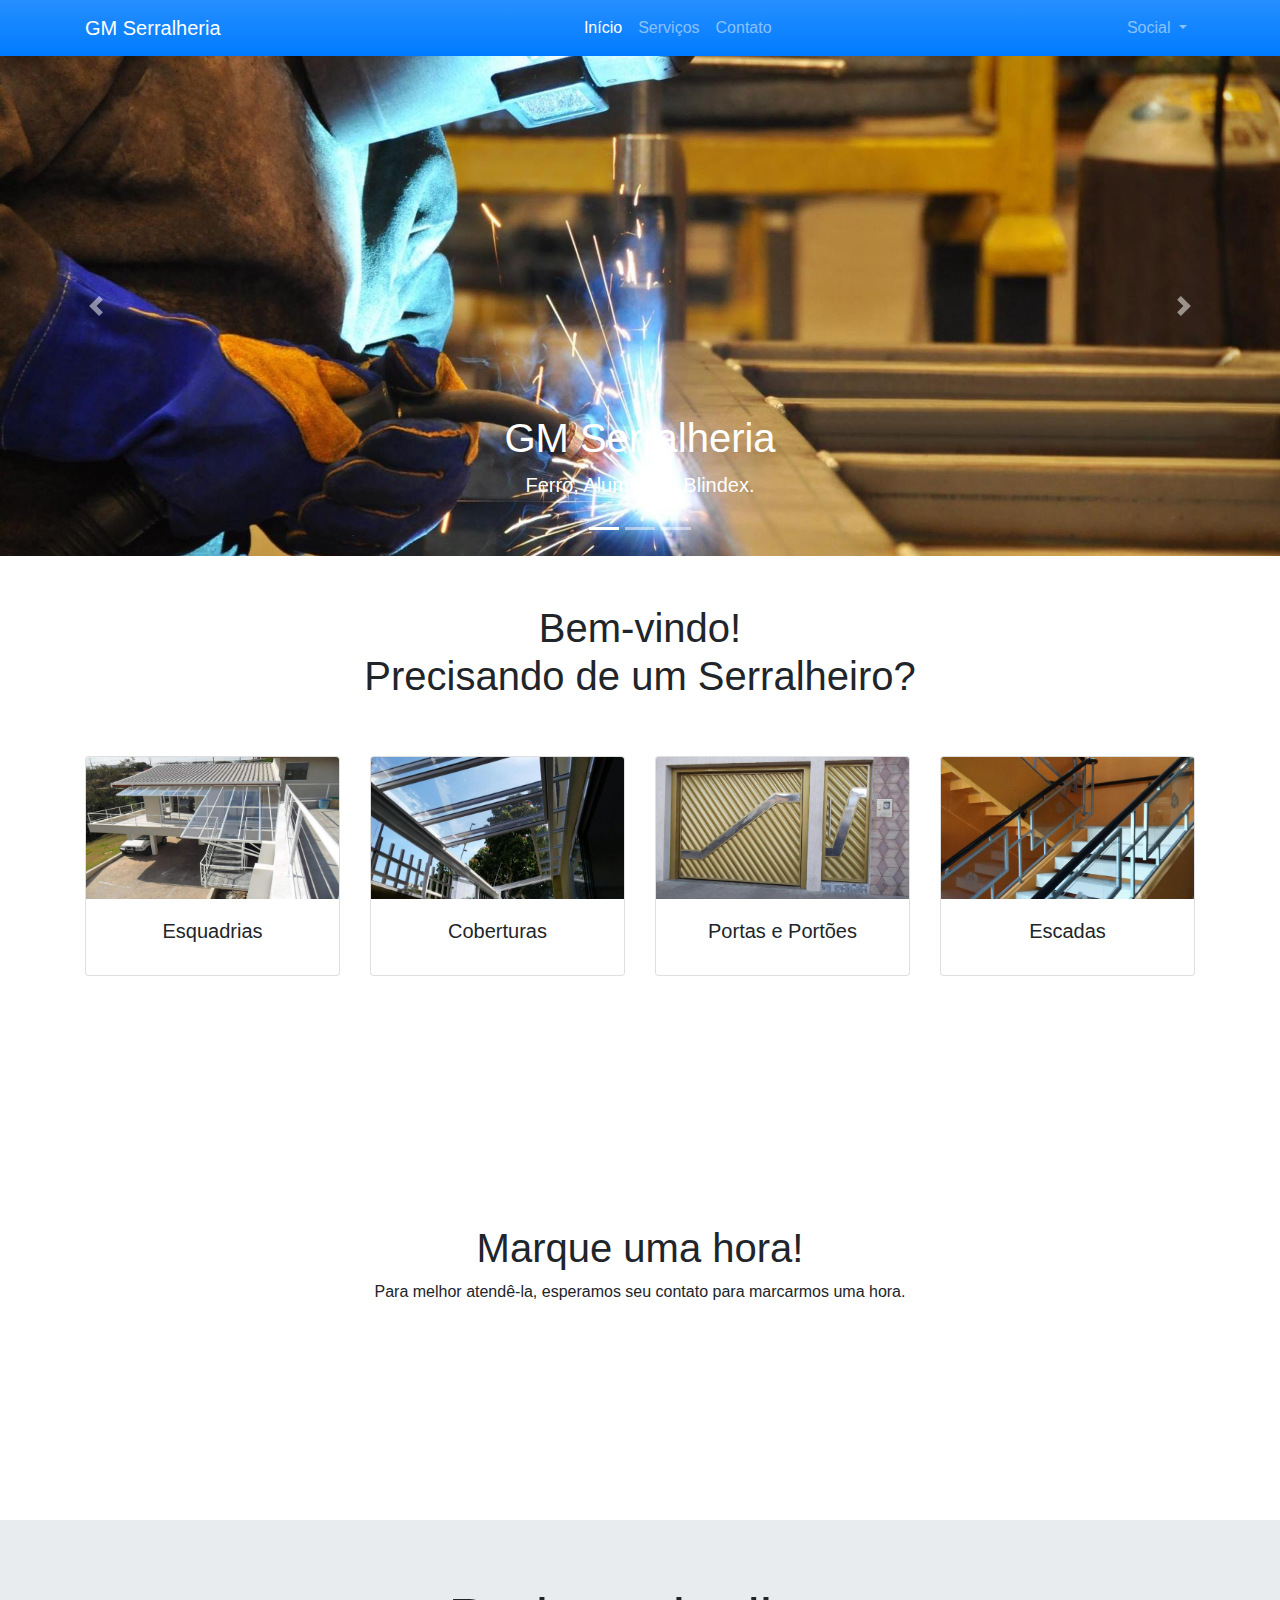
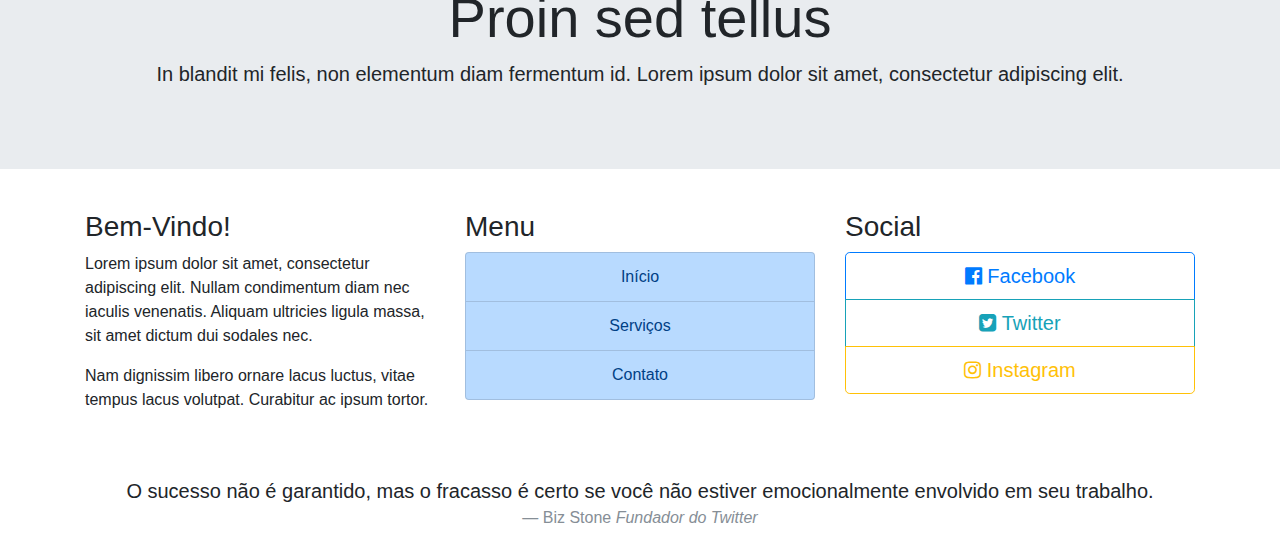
==== index.html @ 1cf1b2a7 "Initial commit2" ====
<!doctype html>
<html lang="pt-br">
  <head>
    <!-- Inscreva-se no canal YouTube.com/RicardoSanches -->
    <title>GM Serralheria</title>
      
    <!-- Required meta tags -->
    <meta charset="utf-8">
    <meta name="viewport" content="width=device-width, initial-scale=1, shrink-to-fit=no">
    <meta http-equiv="X-UA-Compatible" content="IE=edge">
    

    <!-- Bootstrap CSS -->
    <link rel="stylesheet" href="https://adpdesignrj.github.io/node_modules/bootstrap/compiler/bootstrap.css">
      
    <link rel="stylesheet" href="https://adpdesignrj.github.io/style/css/style.css">
      
    <link rel="stylesheet" href="https://adpdesignrj.github.io/node_modules/font-awesome/css/font-awesome.css">
      <style>
        
.terceira{
  background-image: url(imgs/slide-04.jpg);
  background-position: center top;
  background-repeat: no-repeat;
  background-size: cover;
  background-attachment: fixed;
  padding-top: 200px;
  padding-bottom: 200px;
}


      </style>

<!-- Bootstrap -->
    <link href="css/bootstrap.css" rel="stylesheet">
      
  </head>
  <body>
      
      
      <nav class="navbar navbar-expand-lg navbar-dark bg-gradient-primary">
          
        <div class="container">
      
            <a class="navbar-brand h1 mb-0" href="index.html">GM Serralheria</a>

            <button class="navbar-toggler" type="button" data-toggle="collapse" data-target="#navbarSite">
              <span class="navbar-toggler-icon"></span>
            </button>

            <div class="collapse navbar-collapse" id="navbarSite">

                <ul class="navbar-nav ml-auto">

                    <li class="active" class="nav-item">
                        <a class="nav-link" href="index.html">Início</a>
                    </li>
                    <li class="nav-item">
                        <a class="nav-link" href="servicos.html">Serviços</a>
                    </li>
                    <li class="nav-item">
                        <a class="nav-link" href="contato.html">Contato</a>
                    </li>
                    

                </ul>
                
                <ul class="navbar-nav ml-auto">
                
                    <li class="nav-item dropdown">
                    
                        <a class="nav-link dropdown-toggle" href="#" data-toggle="dropdown" id="navDrop">
                            Social
                        </a>
                        <div class="dropdown-menu">
                            <a class="dropdown-item" href="#">Facebook</a>
                            <a class="dropdown-item" href="#">Twitter</a>
                            <a class="dropdown-item" href="#">Instagram</a>
                        </div>
                    
                    </li>
                
                </ul>
                
                

            </div>
            
        </div>
      
      </nav>
      
      <div id="carouselSite" class="carousel slide" data-ride="carousel">
      
        <ol class="carousel-indicators">
          <li data-target="#carouselSite" data-slide-to="0" class="active"></li>
          <li data-target="#carouselSite" data-slide-to="1"></li>
          <li data-target="#carouselSite" data-slide-to="2"></li>
        </ol>
          
        <div class="carousel-inner">
        
            <div class="carousel-item active">
            
                <img src="imgs/slide-01.jpg" class="img-fluid d-block">
                
                <div class="carousel-caption d-none d-md-block text-white">
                
                    <h1>GM Serralheria</h1>
                    <p class="lead">Ferro, Alumínio e Blindex.</p>
                
                </div>
            
            </div>
            
            <div class="carousel-item">
            
                <img src="imgs/slide-02.jpg" class="img-fluid d-block">
                
                <div class="carousel-caption d-none d-m d-md-block text-dark">
                
                    <h1>GM Serralheria</h1>
                    <p class="lead">Ferro, Alumínio e Blindex.</p>
                
                </div>
            
            </div>
            
            <div class="carousel-item">
            
                <img src="imgs/slide-03.jpg" class="img-fluid d-block">
                
                <div class="carousel-caption d-none d-md-block text-white">
                
                    <h1>GM Serralheria</h1>
                    <p class="lead">Ferro, Alumínio e Blindex.</p>
                
                </div>
            
            </div>
          
        </div>
          
        <a class="carousel-control-prev" href="#carouselSite" role="button" data-slide="prev">
          
            <span class="carousel-control-prev-icon"></span>
            <span class="sr-only">Anterior</span>
            
        </a>
        <a class="carousel-control-next" href="#carouselSite" role="button" data-slide="next">
        
            <span class="carousel-control-next-icon"></span>
            <span class="sr-only">Avançar</span>
        
        </a>
      
      </div>
      
      
      <div class="container">
      
          <div class="row">
          
              <div class="col-12 text-center my-5">
              
                  <h1 class="display-5"><i class="text-primary" aria-hidden="true"></i> Bem-vindo!<br>Precisando de um Serralheiro?</h1>
                                
              </div>
          
          </div>
          
          
          
          <div class="row justify-content-sm-center">
          
              <div class="col-sm-6 col-md-3">
              
                  <div class="card mb-5">
                        
                      <img class="card-img-top" src="imgs/item-01.jpg">
                      <div class="card-body">
                      <h5 class="card-title text-center">Esquadrias</h5>
                  </div>

                </div>
              
              </div>
              
              <div class="col-sm-6 col-md-3">
              
                  <div class="card mb-5">
                        
                      <img class="card-img-top" src="imgs/item-02.jpg">
                      <div class="card-body">
                      <h5 class="card-title text-center">Coberturas</h5>
                  </div>
                      
                  
              </div>
              
              </div>
              
              <div class="col-sm-6 col-md-3">
              
                  <div class="card mb-5">
                        
                      <img class="card-img-top" src="imgs/item-03.jpg">
                      <div class="card-body">
                      <h5 class="card-title text-center">Portas e Portões</h5>
                  </div>
                      
                  
              </div>
              
              </div>

              <div class="col-sm-6 col-md-3">
              
                  <div class="card mb-5">
                        
                      <img class="card-img-top" src="imgs/item-04.jpg">
                      <div class="card-body">
                      <h5 class="card-title text-center">Escadas</h5>
                  </div>
                      
                  
              </div>
              
              </div>
          
          </div>
      
      </div>

      <div class="container">
        <section class="terceira">
          <div class="row">
            <div class="col-12">
                <h1 class="text-center">Marque uma hora!</h1>
                <p class="text-center">Para melhor atendê-la, esperamos seu contato para marcarmos uma hora.</p>
            </div>
          </div>
        </section>
      </div>
      
      <div class="jumbotron jumbotron-fluid">

        <div class="container">
          
            <div class="row">
            
                <div class="col-12 text-center">
                
                        <h1 class="display-4"><i class="text-primary" aria-hidden="true"></i> Proin sed tellus</h1>
                        <p class="lead">In blandit mi felis, non elementum diam fermentum id. Lorem ipsum dolor sit amet, consectetur adipiscing elit.</p>
                       
                
                </div>
            
            </div> 
            
        </div>
      
      </div>
      
      <div class="container">
      
          <div class="row">
          
              <div class="col-12 mb-2"></div>
              
	              <div class="col-sm-4">
	              
	                  <h3>Bem-Vindo!</h3>
	                  
	                  <p>Lorem ipsum dolor sit amet, consectetur adipiscing elit. Nullam condimentum diam nec iaculis venenatis. Aliquam ultricies ligula massa, sit amet dictum dui sodales nec.</p>
	                  <p>Nam dignissim libero ornare lacus luctus, vitae tempus lacus volutpat. Curabitur ac ipsum tortor.</p>
	              
	              </div>
              
	              <div class="col-sm-4">
	              
	                  <h3>Menu</h3>
	                  
	                  <div class="list-group text-center">
	                    <a href="index.html" class="list-group-item list-group-item-action list-group-item-primary">Início</a>
	                    <a href="servicos.html" class="list-group-item list-group-item-action list-group-item-primary">Serviços</a>
	                    <a href="contato.html" class="list-group-item list-group-item-action list-group-item-primary">Contato</a>
	                  </div>
	              
	              </div>
              
	              <div class="col-sm-4">
	              
	                  <h3>Social</h3>
	                  
	                  <div class="btn-group-vertical btn-block btn-group-lg" role="group">
	                    <a class="btn btn-outline-primary" href="#"><i class="fa fa-facebook-official" aria-hidden="true"></i> Facebook</a>
	                    <a class="btn btn-outline-info" href="#"><i class="fa fa-twitter-square" aria-hidden="true"></i> Twitter</a>
	                    <a class="btn btn-outline-warning" href="#"><i class="fa fa-instagram" aria-hidden="true"></i> Instagram</a>
	                  </div>
	              
	              </div>
              
	              <div class="col-12 mt-5">
	              
	                <blockquote class="blockquote text-center">
	                
	                    <p class="mb-0">O sucesso não é garantido, mas o fracasso é certo se você não estiver emocionalmente envolvido em seu trabalho.</p>
	                    <footer class="blockquote-footer">Biz Stone <cite title="Titulo"> Fundador do Twitter</cite></footer>
	                    
	                </blockquote>
	              
	              </div>
          
         	 </div>
      
      	</div>
      
    
    </div>
      
      
    <!-- Optional JavaScript -->
    <!-- jQuery first, then Popper.js, then Bootstrap JS -->
    <script src="https://adpdesignrj.github.io/node_modules/jquery/dist/jquery.js"></script>
    <script src="https://adpdesignrj.github.io/node_modules/popper.js/dist/umd/popper.js"></script>
    <script src="https://adpdesignrj.github.io/node_modules/bootstrap/dist/js/bootstrap.js"></script>
      
    <script>
        
        $(function () {
        
            $('[data-toggle="popover"]').popover()
        
        })
      
    </script>


  </body>
</html>
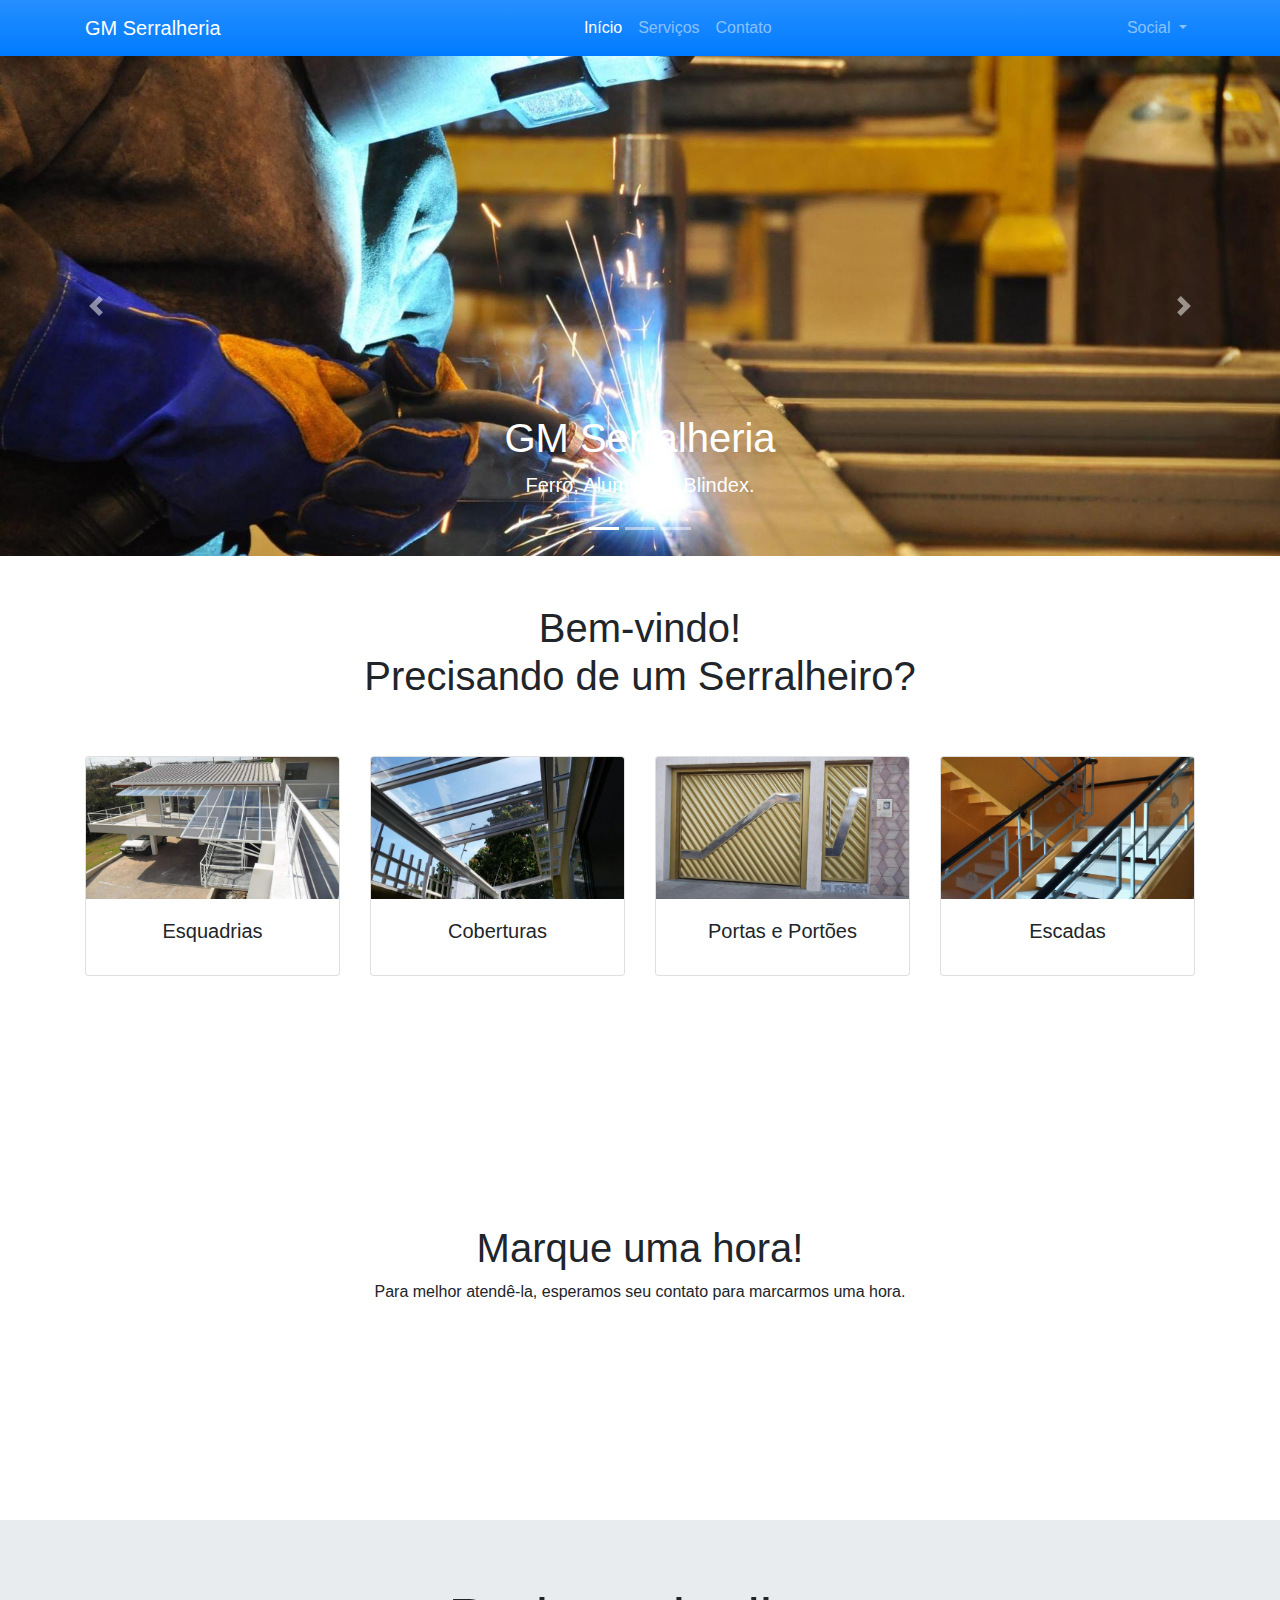
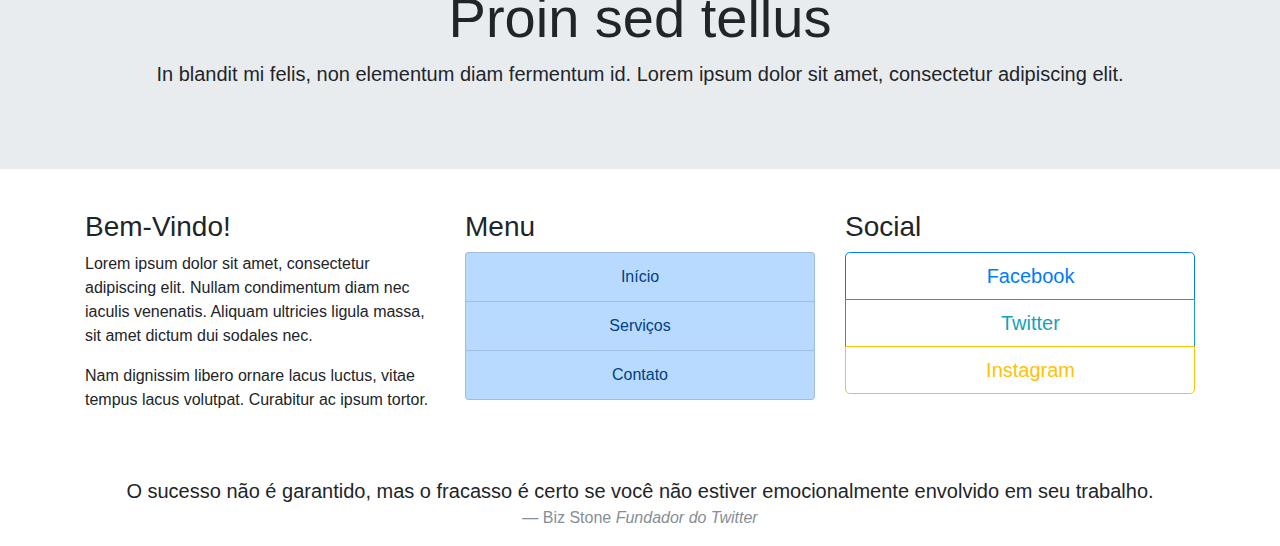
==== commit 023f1937: "Initial commit5" ====
--- a/index.html
+++ b/index.html
@@ -11,12 +11,16 @@
     
 
     <!-- Bootstrap CSS -->
-    <link rel="stylesheet" href="https://adpdesignrj.github.io/node_modules/bootstrap/compiler/bootstrap.css">
-      
-    <link rel="stylesheet" href="https://adpdesignrj.github.io/style/css/style.css">
-      
-    <link rel="stylesheet" href="https://adpdesignrj.github.io/node_modules/font-awesome/css/font-awesome.css">
-      <style>
+    <link rel="stylesheet" href="css/bootstrap.css">
+      
+    <link rel="stylesheet" href="css/style.css">
+      
+    <link rel="stylesheet" href="css/font-awesome.css">
+      
+
+
+
+    <style>
         
 .terceira{
   background-image: url(imgs/slide-04.jpg);
@@ -30,9 +34,6 @@
 
 
       </style>
-
-<!-- Bootstrap -->
-    <link href="css/bootstrap.css" rel="stylesheet">
       
   </head>
   <body>
@@ -323,9 +324,9 @@
       
     <!-- Optional JavaScript -->
     <!-- jQuery first, then Popper.js, then Bootstrap JS -->
-    <script src="https://adpdesignrj.github.io/node_modules/jquery/dist/jquery.js"></script>
-    <script src="https://adpdesignrj.github.io/node_modules/popper.js/dist/umd/popper.js"></script>
-    <script src="https://adpdesignrj.github.io/node_modules/bootstrap/dist/js/bootstrap.js"></script>
+    <script src="js/jquery.js"></script>
+    <script src="js/popper.js"></script>
+    <script src="js/bootstrap.js"></script>
       
     <script>
         
--- a/css/style.css
+++ b/css/style.css
@@ -0,0 +1,6 @@
+.scrollspySite {
+  position: relative;
+  overflow: auto;
+  height: 345px; }
+
+/*# sourceMappingURL=style.css.map */
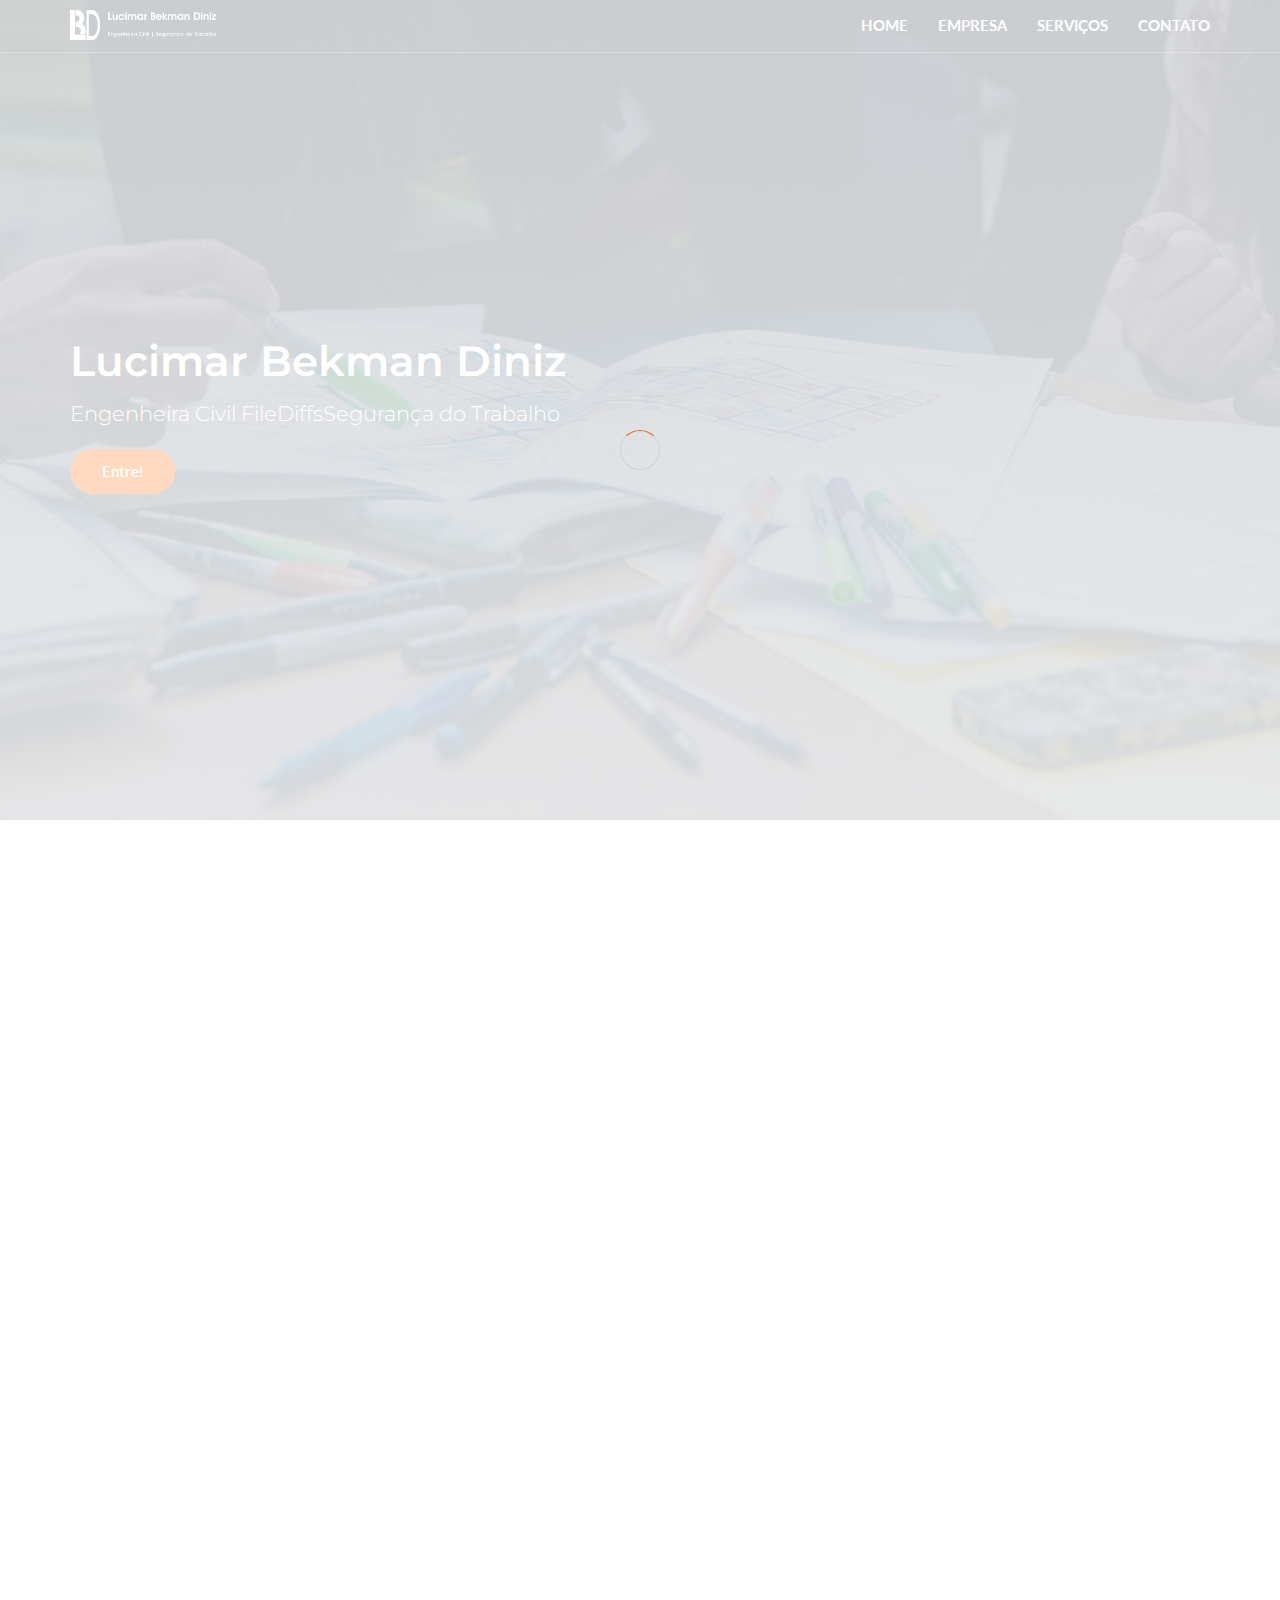
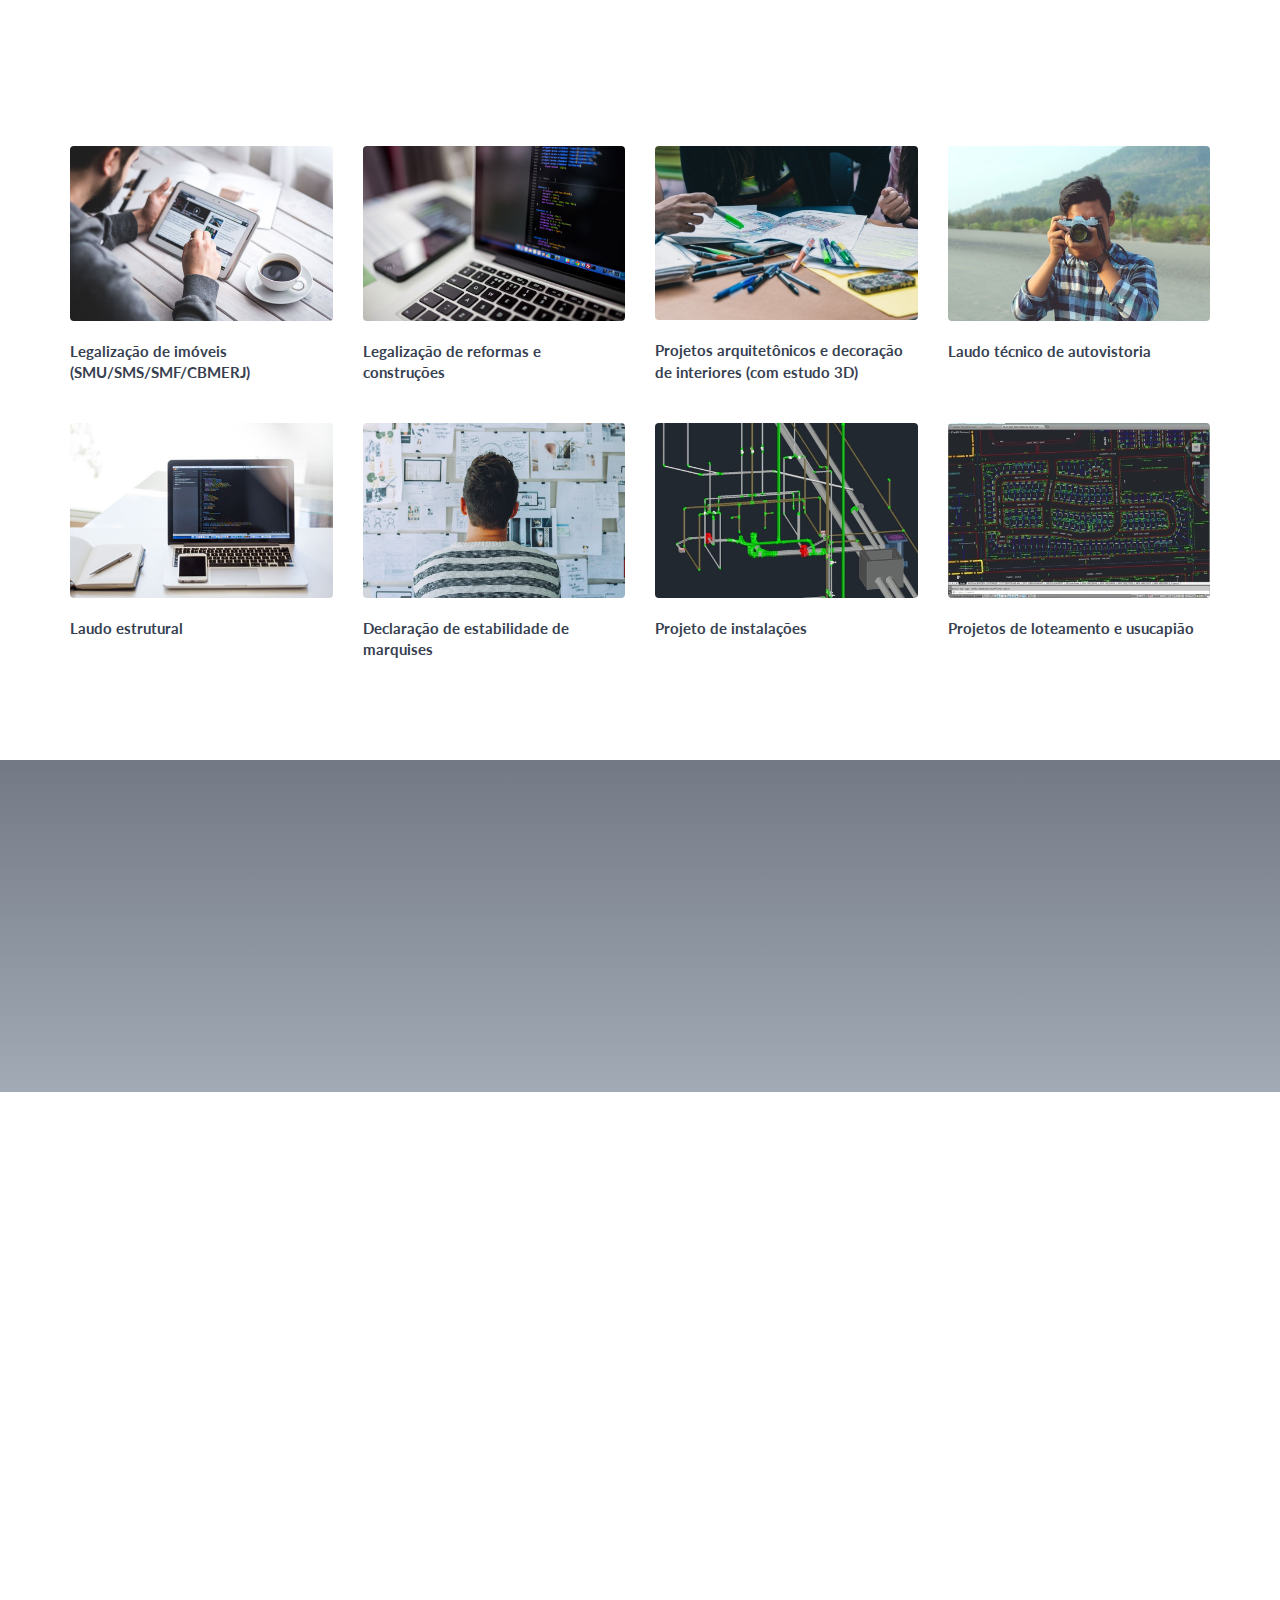
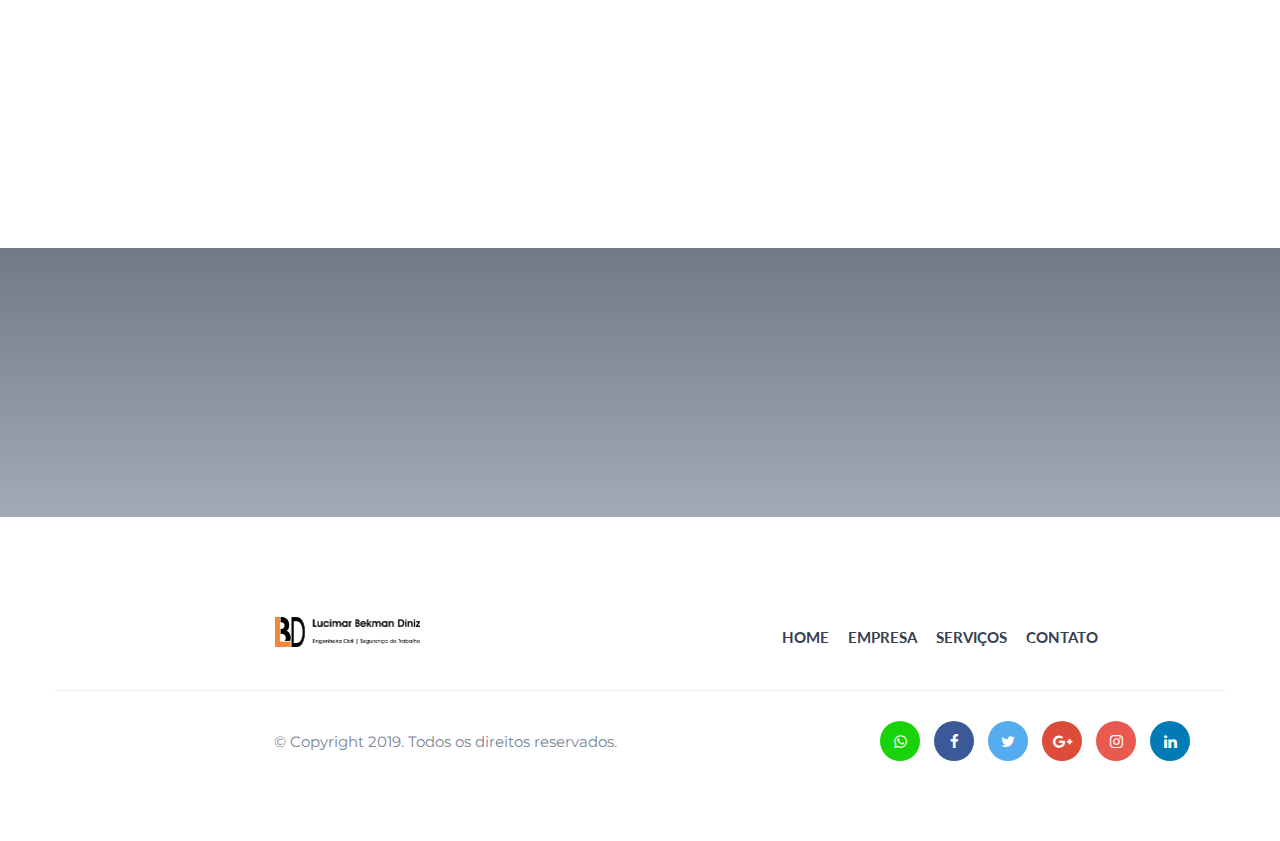
==== commit f60b69fe: "Modificação Dois" ====
--- a/index.html
+++ b/index.html
@@ -1,343 +1,379 @@
-<!doctype html>
-<html lang="pt-br">
-  <head>
-    <!-- Inscreva-se no canal YouTube.com/RicardoSanches -->
-    <title>GM Serralheria</title>
-      
-    <!-- Required meta tags -->
-    <meta charset="utf-8">
-    <meta name="viewport" content="width=device-width, initial-scale=1, shrink-to-fit=no">
-    <meta http-equiv="X-UA-Compatible" content="IE=edge">
-    
-
-    <!-- Bootstrap CSS -->
-    <link rel="stylesheet" href="css/bootstrap.css">
-      
-    <link rel="stylesheet" href="css/style.css">
-      
-    <link rel="stylesheet" href="css/font-awesome.css">
-      
-
-
-
-    <style>
-        
-.terceira{
-  background-image: url(imgs/slide-04.jpg);
-  background-position: center top;
-  background-repeat: no-repeat;
-  background-size: cover;
-  background-attachment: fixed;
-  padding-top: 200px;
-  padding-bottom: 200px;
-}
-
-
-      </style>
-      
-  </head>
-  <body>
-      
-      
-      <nav class="navbar navbar-expand-lg navbar-dark bg-gradient-primary">
-          
-        <div class="container">
-      
-            <a class="navbar-brand h1 mb-0" href="index.html">GM Serralheria</a>
-
-            <button class="navbar-toggler" type="button" data-toggle="collapse" data-target="#navbarSite">
-              <span class="navbar-toggler-icon"></span>
-            </button>
-
-            <div class="collapse navbar-collapse" id="navbarSite">
-
-                <ul class="navbar-nav ml-auto">
-
-                    <li class="active" class="nav-item">
-                        <a class="nav-link" href="index.html">Início</a>
-                    </li>
-                    <li class="nav-item">
-                        <a class="nav-link" href="servicos.html">Serviços</a>
-                    </li>
-                    <li class="nav-item">
-                        <a class="nav-link" href="contato.html">Contato</a>
-                    </li>
-                    
-
-                </ul>
-                
-                <ul class="navbar-nav ml-auto">
-                
-                    <li class="nav-item dropdown">
-                    
-                        <a class="nav-link dropdown-toggle" href="#" data-toggle="dropdown" id="navDrop">
-                            Social
-                        </a>
-                        <div class="dropdown-menu">
-                            <a class="dropdown-item" href="#">Facebook</a>
-                            <a class="dropdown-item" href="#">Twitter</a>
-                            <a class="dropdown-item" href="#">Instagram</a>
-                        </div>
-                    
-                    </li>
-                
-                </ul>
-                
-                
-
-            </div>
-            
-        </div>
-      
-      </nav>
-      
-      <div id="carouselSite" class="carousel slide" data-ride="carousel">
-      
-        <ol class="carousel-indicators">
-          <li data-target="#carouselSite" data-slide-to="0" class="active"></li>
-          <li data-target="#carouselSite" data-slide-to="1"></li>
-          <li data-target="#carouselSite" data-slide-to="2"></li>
-        </ol>
-          
-        <div class="carousel-inner">
-        
-            <div class="carousel-item active">
-            
-                <img src="imgs/slide-01.jpg" class="img-fluid d-block">
-                
-                <div class="carousel-caption d-none d-md-block text-white">
-                
-                    <h1>GM Serralheria</h1>
-                    <p class="lead">Ferro, Alumínio e Blindex.</p>
-                
-                </div>
-            
-            </div>
-            
-            <div class="carousel-item">
-            
-                <img src="imgs/slide-02.jpg" class="img-fluid d-block">
-                
-                <div class="carousel-caption d-none d-m d-md-block text-dark">
-                
-                    <h1>GM Serralheria</h1>
-                    <p class="lead">Ferro, Alumínio e Blindex.</p>
-                
-                </div>
-            
-            </div>
-            
-            <div class="carousel-item">
-            
-                <img src="imgs/slide-03.jpg" class="img-fluid d-block">
-                
-                <div class="carousel-caption d-none d-md-block text-white">
-                
-                    <h1>GM Serralheria</h1>
-                    <p class="lead">Ferro, Alumínio e Blindex.</p>
-                
-                </div>
-            
-            </div>
-          
-        </div>
-          
-        <a class="carousel-control-prev" href="#carouselSite" role="button" data-slide="prev">
-          
-            <span class="carousel-control-prev-icon"></span>
-            <span class="sr-only">Anterior</span>
-            
-        </a>
-        <a class="carousel-control-next" href="#carouselSite" role="button" data-slide="next">
-        
-            <span class="carousel-control-next-icon"></span>
-            <span class="sr-only">Avançar</span>
-        
-        </a>
-      
-      </div>
-      
-      
-      <div class="container">
-      
-          <div class="row">
-          
-              <div class="col-12 text-center my-5">
-              
-                  <h1 class="display-5"><i class="text-primary" aria-hidden="true"></i> Bem-vindo!<br>Precisando de um Serralheiro?</h1>
-                                
-              </div>
-          
-          </div>
-          
-          
-          
-          <div class="row justify-content-sm-center">
-          
-              <div class="col-sm-6 col-md-3">
-              
-                  <div class="card mb-5">
-                        
-                      <img class="card-img-top" src="imgs/item-01.jpg">
-                      <div class="card-body">
-                      <h5 class="card-title text-center">Esquadrias</h5>
-                  </div>
-
-                </div>
-              
-              </div>
-              
-              <div class="col-sm-6 col-md-3">
-              
-                  <div class="card mb-5">
-                        
-                      <img class="card-img-top" src="imgs/item-02.jpg">
-                      <div class="card-body">
-                      <h5 class="card-title text-center">Coberturas</h5>
-                  </div>
-                      
-                  
-              </div>
-              
-              </div>
-              
-              <div class="col-sm-6 col-md-3">
-              
-                  <div class="card mb-5">
-                        
-                      <img class="card-img-top" src="imgs/item-03.jpg">
-                      <div class="card-body">
-                      <h5 class="card-title text-center">Portas e Portões</h5>
-                  </div>
-                      
-                  
-              </div>
-              
-              </div>
-
-              <div class="col-sm-6 col-md-3">
-              
-                  <div class="card mb-5">
-                        
-                      <img class="card-img-top" src="imgs/item-04.jpg">
-                      <div class="card-body">
-                      <h5 class="card-title text-center">Escadas</h5>
-                  </div>
-                      
-                  
-              </div>
-              
-              </div>
-          
-          </div>
-      
-      </div>
-
-      <div class="container">
-        <section class="terceira">
-          <div class="row">
-            <div class="col-12">
-                <h1 class="text-center">Marque uma hora!</h1>
-                <p class="text-center">Para melhor atendê-la, esperamos seu contato para marcarmos uma hora.</p>
-            </div>
-          </div>
-        </section>
-      </div>
-      
-      <div class="jumbotron jumbotron-fluid">
-
-        <div class="container">
-          
-            <div class="row">
-            
-                <div class="col-12 text-center">
-                
-                        <h1 class="display-4"><i class="text-primary" aria-hidden="true"></i> Proin sed tellus</h1>
-                        <p class="lead">In blandit mi felis, non elementum diam fermentum id. Lorem ipsum dolor sit amet, consectetur adipiscing elit.</p>
-                       
-                
-                </div>
-            
-            </div> 
-            
-        </div>
-      
-      </div>
-      
-      <div class="container">
-      
-          <div class="row">
-          
-              <div class="col-12 mb-2"></div>
-              
-	              <div class="col-sm-4">
-	              
-	                  <h3>Bem-Vindo!</h3>
-	                  
-	                  <p>Lorem ipsum dolor sit amet, consectetur adipiscing elit. Nullam condimentum diam nec iaculis venenatis. Aliquam ultricies ligula massa, sit amet dictum dui sodales nec.</p>
-	                  <p>Nam dignissim libero ornare lacus luctus, vitae tempus lacus volutpat. Curabitur ac ipsum tortor.</p>
-	              
-	              </div>
-              
-	              <div class="col-sm-4">
-	              
-	                  <h3>Menu</h3>
-	                  
-	                  <div class="list-group text-center">
-	                    <a href="index.html" class="list-group-item list-group-item-action list-group-item-primary">Início</a>
-	                    <a href="servicos.html" class="list-group-item list-group-item-action list-group-item-primary">Serviços</a>
-	                    <a href="contato.html" class="list-group-item list-group-item-action list-group-item-primary">Contato</a>
-	                  </div>
-	              
-	              </div>
-              
-	              <div class="col-sm-4">
-	              
-	                  <h3>Social</h3>
-	                  
-	                  <div class="btn-group-vertical btn-block btn-group-lg" role="group">
-	                    <a class="btn btn-outline-primary" href="#"><i class="fa fa-facebook-official" aria-hidden="true"></i> Facebook</a>
-	                    <a class="btn btn-outline-info" href="#"><i class="fa fa-twitter-square" aria-hidden="true"></i> Twitter</a>
-	                    <a class="btn btn-outline-warning" href="#"><i class="fa fa-instagram" aria-hidden="true"></i> Instagram</a>
-	                  </div>
-	              
-	              </div>
-              
-	              <div class="col-12 mt-5">
-	              
-	                <blockquote class="blockquote text-center">
-	                
-	                    <p class="mb-0">O sucesso não é garantido, mas o fracasso é certo se você não estiver emocionalmente envolvido em seu trabalho.</p>
-	                    <footer class="blockquote-footer">Biz Stone <cite title="Titulo"> Fundador do Twitter</cite></footer>
-	                    
-	                </blockquote>
-	              
-	              </div>
-          
-         	 </div>
-      
-      	</div>
-      
-    
-    </div>
-      
-      
-    <!-- Optional JavaScript -->
-    <!-- jQuery first, then Popper.js, then Bootstrap JS -->
-    <script src="js/jquery.js"></script>
-    <script src="js/popper.js"></script>
-    <script src="js/bootstrap.js"></script>
-      
-    <script>
-        
-        $(function () {
-        
-            $('[data-toggle="popover"]').popover()
-        
-        })
-      
-    </script>
-
-
-  </body>
+<!DOCTYPE html>
+<html lang="pt-br">
+	<head>
+		<meta charset="utf-8">
+		<meta http-equiv="X-UA-Compatible" content="IE=edge">
+		<meta name="viewport" content="width=device-width, initial-scale=1">
+		<!-- The above 3 meta tags *must* come first in the head; any other head content must come *after* these tags -->
+		<title>Lucimar Bekman - Engenheira</title>
+		<!-- Favicon -->
+		<link rel="shortcut icon" href="img/favicon.png" type="image/x-png" />
+		<!-- Google font -->
+		<link href="https://fonts.googleapis.com/css?family=Lato:700%7CMontserrat:400,600" rel="stylesheet">
+		<!-- Bootstrap -->
+		<link type="text/css" rel="stylesheet" href="css/bootstrap.min.css" />
+		<!-- Font Awesome Icon -->
+		<link rel="stylesheet" href="css/font-awesome.min.css">
+		<!-- Custom stlylesheet -->
+		<link type="text/css" rel="stylesheet" href="css/style.css" />
+		<!-- Main Stylesheet -->
+		<link rel="stylesheet" href="css/animate.min.css">
+		<!-- HTML5 shim and Respond.js for IE8 support of HTML5 elements and media queries -->
+		<!-- WARNING: Respond.js doesn't work if you view the page via file:// -->
+		<!--[if lt IE 9]>
+		<script src="https://oss.maxcdn.com/html5shiv/3.7.3/html5shiv.min.js"></script>
+		<script src="https://oss.maxcdn.com/respond/1.4.2/respond.min.js"></script>
+		<![endif]-->
+	</head>
+	<body>
+		<!-- Header -->
+		<header id="header" class="transparent-nav">
+			<div class="container">
+				<div class="navbar-header">
+					<!-- Logo -->
+					<div class="navbar-brand">
+						<a class="logo" href="index.html">
+							<img src="./img/logo-alt.png" alt="logo">
+						</a>
+					</div>
+					<!-- /Logo -->
+					<!-- Mobile toggle -->
+					<button class="navbar-toggle">
+					<span></span>
+					</button>
+					<!-- /Mobile toggle -->
+				</div>
+				<!-- Navigation -->
+				<nav id="nav">
+					<ul class="main-menu nav navbar-nav navbar-right">
+						<li><a href="index.html">Home</a></li>
+						<li><a href="#About">Empresa</a></li>
+						<li><a href="#Courses">Serviços</a></li>
+						<li><a href="#Contato">Contato</a></li>
+					</ul>
+				</nav>
+				<!-- /Navigation -->
+			</div>
+		</header>
+		<!-- /Header -->
+		<!-- Home -->
+		<div id="home" class="hero-area">
+			<!-- Backgound Image -->
+			<div class="bg-image bg-parallax overlay" style="background-image:url(./img/home-background.jpg)"></div>
+			<!-- /Backgound Image -->
+			<div class="home-wrapper">
+				<div class="container">
+					<div class="row">
+						<div class="col-md-8">
+							<h1 class="white-text wow slideInRight">Lucimar Bekman Diniz</h1>
+							<p class="lead white-text wow slideInRight" data-wow-delay="1s">Engenheira Civil 	FileDiffsSegurança do Trabalho</p>
+							<a class="main-button icon-button wow bounceInUp" data-wow-delay="2s" href="#About">Entre!</a>
+						</div>
+					</div>
+				</div>
+			</div>
+		</div>
+		<!-- /Home -->
+		<!-- About -->
+		<div id="about" class="section">
+			<!-- container -->
+			<div class="container">
+				<!-- row -->
+				<a name="About"></a>
+				<div class="row">
+					<div class="col-md-6">
+						<div class="section-header wow slideInRight">
+							<h2>Bem-vindo!</h2>
+							<p class="lead">30 anos legalizando e projetando o seu imóvel!</p>
+						</div>
+						<!-- feature -->
+						<div class="feature wow fadeInUp data-wow-delay=" 1s">
+							<i class="feature-icon fa fa-flask"></i>
+							<div class="feature-content">
+								<h4>Criação</h4>
+								<p>Nossa equipe atua no desenvolvimento de projetos e legalizações dos mais variados portes. Projetar, significa proporcionar bem estar e qualidade de vida para todos os envolvidos, seja na construção de sonhos e/ou otimização de investimentos. Venha nos fazer uma visita!</p>
+							</div>
+						</div>
+						<!-- /feature -->
+						<!-- feature -->
+						<div class="feature wow fadeInUp data-wow-delay=" 2s">
+							<i class="feature-icon fa fa-users"></i>
+							<div class="feature-content">
+								<h4>Cliente</h4>
+								<p>Um cliente é geralmente usado para se referir a um actual ou potencial comprador ou usuário dos produtos de um indivíduo ou organização, chamado o fornecedor ou vendedor. Isto acontece normalmente através da compra ou aluguel de bens ou serviços.</p>
+							</div>
+						</div>
+						<!-- /feature -->
+						<!-- feature -->
+						<div class="feature wow fadeInUp data-wow-delay=" 3s">
+							<i class="feature-icon fa fa-comments"></i>
+							<div class="feature-content">
+								<h4>Carteira de Clientes</h4>
+								<p>Carteira de clientes é uma arte que envolve relacionamento e custo-benefício.</p>
+							</div>
+						</div>
+						<!-- /feature -->
+					</div>
+					<div class="col-md-6">
+						<div class="about-img wow flipInX">
+							<img src="./img/about.png" alt="">
+						</div>
+					</div>
+				</div>
+				<!-- row -->
+			</div>
+			<!-- container -->
+		</div>
+		<!-- /About -->
+		<!-- Courses -->
+		<div id="courses" class="section">
+			<!-- container -->
+			<div class="container">
+				<!-- row -->
+				<a name="Courses"></a>
+				<div class="row wow bounceInUp">
+					<div class="section-header text-center">
+						<h2>Nossos Serviços</h2>
+					</div>
+				</div>
+				<!-- /row -->
+				<!-- courses -->
+				<div id="courses-wrapper">
+					<!-- row -->
+					<div class="row">
+						<!-- single course -->
+						<div class="col-md-3 col-sm-6 col-xs-6">
+							<div class="course">
+								<a class="course-img">
+									<img src="./img/course01.jpg" alt="">
+								</a>
+								<a class="course-title">Legalização de imóveis<br>
+								(SMU/SMS/SMF/CBMERJ)</a>
+							</div>
+						</div>
+						<!-- /single course -->
+						<!-- single course -->
+						<div class="col-md-3 col-sm-6 col-xs-6">
+							<div class="course">
+								<a class="course-img">
+									<img src="./img/course02.jpg" alt="">
+								</a>
+								<a class="course-title">Legalização de reformas e construções</a>
+							</div>
+						</div>
+						<!-- /single course -->
+						<!-- single course -->
+						<div class="col-md-3 col-sm-6 col-xs-6">
+							<div class="course">
+								<a class="course-img">
+									<img src="./img/course03.jpg" alt="">
+								</a>
+								<a class="course-title">Projetos arquitetônicos e decoração de interiores (com estudo 3D)</a>
+							</div>
+						</div>
+						<!-- /single course -->
+						<div class="col-md-3 col-sm-6 col-xs-6">
+							<div class="course">
+								<a class="course-img">
+									<img src="./img/course07.jpg" alt="">
+								</a>
+								<a class="course-title">Laudo técnico de autovistoria</a>
+							</div>
+						</div>
+						<!-- /single course -->
+					</div>
+					<!-- /row -->
+					<!-- row -->
+					<div class="row">
+						<!-- single course -->
+						<div class="col-md-3 col-sm-6 col-xs-6">
+							<div class="course">
+								<a class="course-img">
+									<img src="./img/course05.jpg" alt="">
+								</a>
+								<a class="course-title">Laudo estrutural</a>
+							</div>
+						</div>
+						<!-- /single course -->
+						<!-- single course -->
+						<div class="col-md-3 col-sm-6 col-xs-6">
+							<div class="course">
+								<a class="course-img">
+									<img src="./img/course06.jpg" alt="">
+								</a>
+								<a class="course-title">Declaração de estabilidade de marquises</a>
+							</div>
+						</div>
+						<!-- /single course -->
+						<!-- single course -->
+						<div class="col-md-3 col-sm-6 col-xs-6">
+							<div class="course">
+								<a class="course-img">
+									<img src="./img/course04.jpg" alt="">
+								</a>
+								<a class="course-title">Projeto de instalações</a>
+							</div>
+						</div>
+						<!-- /single course -->
+						<!-- single course -->
+						<div class="col-md-3 col-sm-6 col-xs-6">
+							<div class="course">
+								<a class="course-img">
+									<img src="./img/course08.jpg" alt="">
+								</a>
+								<a class="course-title">Projetos de loteamento e usucapião</a>
+							</div>
+						</div>
+						<!-- /single course -->
+					</div>
+					<!-- /row -->
+				</div>
+				<!-- /courses -->
+			</div>
+			<!-- container -->
+		</div>
+		<!-- /Courses -->
+		<!-- Call To Action -->
+		<div id="cta" class="section">
+			<!-- Backgound Image -->
+			<div class="bg-image bg-parallax overlay" style="background-image:url(./img/cta1-background.jpg)"></div>
+			<!-- /Backgound Image -->
+			<!-- container -->
+			<div class="container">
+				<!-- row -->
+				<div class="row">
+					<div class="col-md-6">
+						<h2 class="white-text wow slideInRight">Criamos uma arquitetura que gera emoção.</h2>
+						<p class="lead white-text wow bounceInUp data-wow-delay=" 2s">Da concepção até o detalhamento de todos os elementos para a perfeita execução da obra.</p>
+					</div>
+				</div>
+				<!-- /row -->
+			</div>
+			<!-- /container -->
+		</div>
+		<!-- /Call To Action -->
+		<!-- Why us -->
+		<div id="why-us" class="section">
+			<!-- container -->
+			<a name="Contato"></a>
+			<div class="container">
+				<div class="section-header text-center wow bounceInUp">
+					<h2>Contatos</h2>
+				</div>
+				<div class="row">
+					<!-- contact form -->
+					<div class="col-md-6">
+						<div class="about-img wow slideInLeft">
+							<img src="./img/contato.jpg" alt="">
+						</div>
+					</div>
+					<!-- /contact form -->
+					<!-- contact information -->
+					<div class="col-md-5 col-md-offset-1 wow slideInRight">
+						<br>
+						<br>
+						<ul class="contact-details">
+							<li><i class="fa fa-envelope"></i><a href="mailto:luci.diniz@globo.com">luci.diniz@globo.com</a></li>
+							<li><i class="fa fa-phone"></i>(021) 99965-6412</li>
+							<li><i class="fa fa-map-marker"></i>Rua Chapot Prevost, 124 - Freguesia - Ilha do Governador</li>
+						</ul>
+						<!-- contact map -->
+						<div id="contact-map"></div>
+						<!-- /contact map -->
+					</div>
+					<!-- contact information -->
+				</div>
+				<!-- /row -->
+			</div>
+			<!-- /container -->
+		</div>
+		<!-- /Why us -->
+		<!-- Contact CTA -->
+		<div id="contact-cta" class="section">
+			<!-- Backgound Image -->
+			<div class="bg-image bg-parallax overlay" style="background-image:url(./img/cta2-background.jpg)"></div>
+			<!-- Backgound Image -->
+			<!-- container -->
+			<div class="container">
+				<!-- row -->
+				<div class="row">
+					<div class="col-md-8 col-md-offset-2 text-center wow shake">
+						<h2 class="white-text">Agradecemos sua Visita!</h2>
+						<p class="lead white-text">Em caso de dúvidas, entre em contato.</p>
+					</div>
+				</div>
+				<!-- /row -->
+			</div>
+			<!-- /container -->
+		</div>
+		<!-- /Contact CTA -->
+		<!-- Footer -->
+		<footer id="footer" class="section">
+			<!-- container -->
+			<div class="container">
+				<!-- row -->
+				<div class="row">
+					<!-- footer logo -->
+					<div class="col-md-6">
+						<div class="footer-logo">
+							<a class="logo" href="index.html">
+								<img src="./img/logo.png" alt="logo">
+							</a>
+						</div>
+					</div>
+					<!-- footer logo -->
+					<!-- footer nav -->
+					<div class="col-md-6">
+						<ul class="footer-nav">
+							<li><a href="index.html">Home</a></li>
+							<li><a href="#About">Empresa</a></li>
+							<li><a href="#Courses">Serviços</a></li>
+							<li><a href="#Contato">Contato</a></li>
+						</ul>
+					</div>
+					<!-- /footer nav -->
+				</div>
+				<!-- /row -->
+				<!-- row -->
+				<div id="bottom-footer" class="row">
+					<!-- social -->
+					<div class="col-md-4 col-md-push-8">
+						<ul class="footer-social">
+							<li><a href="#" class="whatsapp"><i class="fa fa-whatsapp"></i></a></li>
+							<li><a href="#" class="facebook"><i class="fa fa-facebook"></i></a></li>
+							<li><a href="#" class="twitter"><i class="fa fa-twitter"></i></a></li>
+							<li><a href="#" class="google-plus"><i class="fa fa-google-plus"></i></a></li>
+							<li><a href="#" class="instagram"><i class="fa fa-instagram"></i></a></li>
+							<li><a href="#" class="linkedin"><i class="fa fa-linkedin"></i></a></li>
+						</ul>
+					</div>
+					<!-- /social -->
+					<!-- copyright -->
+					<div class="col-md-8 col-md-pull-4">
+						<div class="footer-copyright">
+							<span>&copy; Copyright 2019. Todos os direitos reservados.</span>
+						</div>
+					</div>
+					<!-- /copyright -->
+				</div>
+				<!-- row -->
+			</div>
+			<!-- /container -->
+		</footer>
+		<!-- /Footer -->
+		<!-- preloader -->
+		<div id='preloader'>
+			<div class='preloader'></div>
+		</div>
+		<!-- /preloader -->
+		<!-- jQuery Plugins -->
+		<script type="text/javascript" src="js/wow.min.js"></script>
+		<script type="text/javascript" src="js/jquery.min.js"></script>
+		<script type="text/javascript" src="js/bootstrap.min.js"></script>
+		<script src="js/popper.js"></script>
+		<script type="text/javascript" src="js/main.js"></script>
+		<script>
+		new WOW().init();
+		</script>
+	</body>
 </html>--- a/css/style.css
+++ b/css/style.css
@@ -1,6 +1,1332 @@
-.scrollspySite {
-  position: relative;
-  overflow: auto;
-  height: 345px; }
-
-/*# sourceMappingURL=style.css.map */
+/*
+Template Name: HTML Education Template
+Author: yaminncco
+
+Colors:
+	Body 		: #798696
+	Headers 	: #374050
+	Primary 	: #FF6700
+	Grey 		: #EBEBEB
+
+Fonts: Lato & Montserrat
+
+Table OF Contents
+------------------------------------
+1 > General
+2 > Logo
+3 > Navigation
+4 > Hero Area
+5 > About & Why Us (Feature)
+6 > Courses
+7 > Footer
+8 > Contact Page
+9 > Blog Page
+10 > Blog Page Sidebar
+11 > Single Post Page
+12 > Responsive
+13 > Preloader
+------------------------------------*/
+
+/*------------------------------------*\
+	General
+\*------------------------------------*/
+/* --- typography --- */
+body {
+    font-family: 'Montserrat', sans-serif;
+	font-size: 15px;
+    font-weight: 400;
+    color: #798696;
+	overflow-x:hidden;
+}
+
+h1,h2,h3,h4,h5,h6 {
+	margin-top: 12px;
+	margin-bottom: 15px;
+	font-weight: 600;
+	color: #374050;
+}
+
+h1 {
+	font-size:42px;
+}
+
+h2 {
+	font-size:30px;
+}
+
+h3 {
+	font-size:24px;
+}
+
+h4 {
+	font-size:18px;
+}
+
+a {
+	font-family: 'Lato', sans-serif;
+	color: #374050;
+	font-weight: 700;
+}
+
+a:hover,
+a:focus{
+    text-decoration: none;
+    outline: none;
+	color: #374050;
+	opacity: 0.9;
+}
+
+ul,ol{
+    margin: 0;
+    padding: 0;
+    list-style: none
+}
+
+.white-text {
+	color: #FFF;
+}
+
+blockquote {
+	position: relative;
+	margin: 20px 0px;
+	padding: 20px 20px 20px 60px;
+	border-left: none;
+	color: #374050;
+}
+
+blockquote:before{
+	content:"\f10d";
+	font-family:fontAwesome;
+	position:absolute;
+	left:0;
+	top:0;
+	color: #FF6700;
+	width:40px;
+	height:40px;
+	line-height:40px;
+	text-align:center;
+	border-radius:50%;
+	border:1px solid #EBEBEB;
+}
+
+
+/* --- Section --- */
+.section {
+	position:relative;
+	padding-top:80px;
+	padding-bottom:80px;
+}
+
+.section-hr {
+	margin-top:80px;
+	margin-bottom:80px;
+	border-color: #EBEBEB;
+}
+
+.section-header {
+	margin-bottom:40px;
+}
+
+/* --- Background Image --- */
+.bg-image {
+	position:absolute;
+	left:0;
+	right:0;
+	top:0;
+	bottom:0;
+	background-position:center;
+	background-size:cover;
+}
+
+.bg-image.bg-parallax {
+	background-attachment:fixed;
+}
+
+.bg-image.overlay:after {
+	content:"";
+	position:absolute;
+	left:0;
+	right:0;
+	top:0;
+	bottom:0;
+	background-image: -webkit-gradient(linear, left top, left bottom, from(#374050), to(#798696));
+	background-image: linear-gradient(to bottom, #374050 0%, #798696 100%);
+	opacity: 0.7;
+}
+
+/* --- Buttons --- */
+.main-button {
+	position:relative;
+	display:inline-block;
+	padding:10px 30px;
+	background-color: #FF6700;
+	border: 2px solid transparent;
+	border-radius: 40px;
+	color: #FFF;
+	-webkit-transition:0.2s all;
+	transition:0.2s all;
+}
+
+.main-button:hover , .main-button:focus {
+	background-color:#fff;
+	border: 2px solid #FF6700;
+	color:#FF6700;
+}
+
+.main-button.icon-button:hover , .main-button.icon-button:focus {
+	padding-right: 45px;
+}
+
+.main-button.icon-button:after {
+	content:"\f178";
+	font-family:FontAwesome;
+	position:absolute;
+	width: 30px;
+	right: 15px;
+	text-align:center;
+	opacity:0;
+	-webkit-transition:0.2s all;
+	transition:0.2s all;
+}
+
+.main-button.icon-button:hover:after , .main-button.icon-button:focus:after {
+	opacity:1;
+}
+
+/* --  Input  -- */
+input[type="text"], input[type="email"], input[type="password"], input[type="number"], input[type="date"], input[type="url"], input[type="tel"], textarea {
+    height: 40px;
+    width: 100%;
+    border: 1px solid #EBEBEB;
+	border-radius:4px;
+	background: transparent;
+    padding-left: 15px;
+	padding-right: 15px;
+	-webkit-transition:0.2s border-color;
+	transition:0.2s border-color;
+}
+
+textarea {
+    padding: 10px 15px;
+}
+
+input[type="text"]:focus, input[type="email"]:focus, input[type="password"]:focus, input[type="number"]:focus, input[type="date"]:focus, input[type="url"]:focus, input[type="tel"]:focus, textarea:focus {
+	border-color:#FF6700;
+}
+
+/*------------------------------------*\
+	Logo
+\*------------------------------------*/
+.navbar-brand {
+    padding: 0;
+}
+
+.navbar-brand .logo {
+	margin-top: 10px;
+	display: inline-block;
+}
+
+.navbar-brand .logo > img {
+	max-height:30px;
+}
+
+@media only screen and (max-width: 767px) {
+	.navbar-brand {
+		margin-left:15px;
+	}
+} 
+
+/*------------------------------------*\
+	Navigation
+\*------------------------------------*/
+#header {
+	position:relative;
+	left:0;
+	right:0;
+	top:0;
+	z-index:99;
+	border-bottom:1px solid rgba(235, 235, 235, 0.25);
+	background-color:#FFF;
+	-webkit-transition:0.2s all;
+	transition:0.2s all;
+}
+
+#header.transparent-nav {
+	position:absolute;
+	background-color: transparent;
+}
+
+#header.transparent-nav .main-menu li a {
+	color:#FFF;
+}
+
+.main-menu li a {
+	text-transform:uppercase;
+	-webkit-transition:0.2s all;
+	transition:0.2s all;
+}
+
+.main-menu li a:hover , .main-menu li a:focus {
+	background-color:transparent;
+}
+
+.main-menu li a:after {
+	content:"";
+	display:block;
+	height:2px;
+	background-color:#FF6700;
+	width:100%;
+	-webkit-transform: translateY(5px);
+	    -ms-transform: translateY(5px);
+	        transform: translateY(5px);
+	opacity:0;
+	-webkit-transition:0.2s all;
+	transition:0.2s all;
+}
+
+.main-menu li a:hover:after , .main-menu li a:focus:after {
+	-webkit-transform: translateY(0px);
+	    -ms-transform: translateY(0px);
+	        transform: translateY(0px);
+	opacity:1;
+}
+
+/* -- Mobile Nav -- */
+@media only screen and (max-width: 767px) {
+	#nav {
+		position: fixed;
+		top: 0;
+		right: 0;
+		width: 0%;
+		max-width:250px;
+		height: 100vh;
+		background: #FFF;
+		-webkit-box-shadow: 0px 5px 10px 0px rgba(0, 0, 0, 0.1);
+		        box-shadow: 0px 5px 10px 0px rgba(0, 0, 0, 0.1);
+		padding-top: 80px;
+		padding-bottom: 40px;
+		-webkit-transform: translateX(100%);
+		    -ms-transform: translateX(100%);
+		        transform: translateX(100%);
+		-webkit-transition: 0.4s all cubic-bezier(.77,0,.18,1);
+		transition: 0.4s all cubic-bezier(.77,0,.18,1);
+		z-index:9;
+	}
+
+	#header.nav-collapse #nav{
+		width:100%;
+		-webkit-transform: translateX(0%);
+		    -ms-transform: translateX(0%);
+		        transform: translateX(0%);
+	}
+	
+	.main-menu {
+		margin:0;
+	}
+	
+	.main-menu li a {
+		color: #374050 !important;
+		display: inline-block;
+		margin-left: 40px;
+	}
+}
+
+/* -- Mobile Toggle Btn -- */
+.navbar-toggle {
+	position:fixed;
+	right:0;
+	padding: 0;
+	height: 40px;
+	width: 40px;
+	margin-top: 5px;
+	z-index:99;
+}
+
+.navbar-toggle > span {
+	position: absolute;
+	top: 50%;
+	left: 50%;
+    -webkit-transform: translate(-50% , -50%);
+        -ms-transform: translate(-50% , -50%);
+            transform: translate(-50% , -50%);
+	-webkit-transition: 0.2s background;
+	transition: 0.2s background;
+}
+
+.navbar-toggle > span:before, .navbar-toggle > span:after {
+	content: '';
+	position:absolute;
+	left:0;
+	-webkit-transition: 0.2s -webkit-transform;
+	transition: 0.2s -webkit-transform;
+	transition: 0.2s transform;
+	transition: 0.2s transform, 0.2s -webkit-transform;
+}
+
+.navbar-toggle > span , .navbar-toggle > span:before , .navbar-toggle > span:after {
+	height: 2px;
+	width: 25px;
+	background-color:#374050;
+}
+
+.navbar-toggle > span:before {
+	top: -10px;
+}
+
+.navbar-toggle > span:after {
+	top: 10px;
+}
+
+#header.nav-collapse .navbar-toggle > span {
+	background: transparent;
+}
+
+#header.nav-collapse .navbar-toggle > span:before {
+    -webkit-transform: translateY(10px) rotate(45deg);
+        -ms-transform: translateY(10px) rotate(45deg);
+            transform: translateY(10px) rotate(45deg);
+}
+
+#header.nav-collapse .navbar-toggle > span:after {
+    -webkit-transform: translateY(-10px) rotate(-45deg);
+        -ms-transform: translateY(-10px) rotate(-45deg);
+            transform: translateY(-10px) rotate(-45deg);
+}
+
+/*------------------------------------*\
+	Hero Area
+\*------------------------------------*/
+.hero-area {
+	position:relative;
+	padding-top: 80px;
+	padding-bottom: 80px;
+}
+
+#home.hero-area {
+	height:calc(100vh - 80px);
+	padding-top: 0px;
+	padding-bottom: 0px;
+}
+
+.home-wrapper {
+	position:absolute;
+	top:50%;
+	-webkit-transform:translateY(-50%);
+	    -ms-transform:translateY(-50%);
+	        transform:translateY(-50%);
+	left:0;
+	right:0;
+}
+
+/* -- Breadcrumb -- */
+.hero-area-tree li {
+	display:inline-block;
+	font-family: 'Lato', sans-serif;
+	font-weight:600;
+	font-size:14px;
+	color:rgba(255, 255, 255, 0.8);
+}
+
+.hero-area-tree li > a {
+	color:rgba(255, 255, 255, 0.8);
+}
+
+.hero-area-tree li + li:before {
+	content: "/";
+	display: inline-block;
+	margin: 0px 5px;
+	color: rgba(235, 235, 235, 0.25);
+}
+
+/*------------------------------------*\
+	About & Why Us (Feature)
+\*------------------------------------*/
+/* -- Feature -- */
+.feature {
+	position:relative;
+}
+
+.feature + .feature  {
+	margin-top:40px;
+}
+
+.feature .feature-icon {
+	position:absolute;
+	left:0;
+	top:0;
+	width:80px;
+	height:80px;
+	line-height:80px;
+	text-align:center;
+	border-radius: 50%;
+	font-size:30px;
+	border:1px solid #EBEBEB;
+	color:#FF6700;
+}
+
+.feature-content {
+	padding-left:100px;
+}
+
+/* -- About Img -- */
+.about-img {
+	margin-top:40px;
+}
+
+.about-img > img {
+	width:100%;
+}
+
+/* -- About Video -- */
+.about-video {
+	position: relative;
+	display: block;
+	border-radius: 4px;
+	overflow: hidden;
+}
+
+.about-video > img {
+	width:100%;
+}
+
+.about-video .play-icon {
+	position: absolute;
+	top: 50%;
+	left: 50%;
+	-webkit-transform: translate(-50% , -50%);
+	    -ms-transform: translate(-50% , -50%);
+	        transform: translate(-50% , -50%);
+	width: 80px;
+	height: 80px;
+	line-height: 80px;
+	text-align: center;
+	background: #fff;
+	border-radius: 50%;
+	font-size: 24.027px;
+	z-index:10;
+	-webkit-animation : 2s play-animation infinite;
+	        animation : 2s play-animation infinite;
+	-webkit-transition:0.2s color;
+	transition:0.2s color;
+}
+
+.about-video:hover .play-icon {
+	color:#FF6700;
+}
+
+@-webkit-keyframes play-animation {
+	from {
+		-webkit-box-shadow : 0px 0px 0px 0px #FFF;
+		        box-shadow : 0px 0px 0px 0px #FFF;
+	}
+	to {
+		-webkit-box-shadow : 0px 0px 0px 10px transparent;
+		        box-shadow : 0px 0px 0px 10px transparent;
+	}
+}
+
+@keyframes play-animation {
+	from {
+		-webkit-box-shadow : 0px 0px 0px 0px #FFF;
+		        box-shadow : 0px 0px 0px 0px #FFF;
+	}
+	to {
+		-webkit-box-shadow : 0px 0px 0px 10px transparent;
+		        box-shadow : 0px 0px 0px 10px transparent;
+	}
+}
+
+.about-video:after {
+	content:"";
+	position:absolute;
+	left:0;
+	right:0;
+	bottom:0;
+	top:0;
+	background-color:#FF6700;
+	opacity:0.7;
+}
+
+/*------------------------------------*\
+	Courses
+\*------------------------------------*/
+.course {
+	margin-top:20px;
+	margin-bottom:20px;
+}
+
+.course .course-img {
+	position: relative;
+	display:block;
+	margin-bottom:20px;
+	border-radius:4px;
+	overflow:hidden;
+}
+
+.course .course-img > img {
+	width:100%;
+}
+
+.course-img:after {
+	content:"";
+	position:absolute;
+	left:0;
+	right:0;
+	bottom:0;
+	top:0;
+	background-color:#FF6700;
+	opacity:0;
+	-webkit-transition:0.2s opacity;
+	transition:0.2s opacity;
+}
+
+.course .course-img:hover:after {
+	opacity:0.7;
+}
+
+.course .course-img .course-link-icon {
+	position:absolute;
+	left:50%;
+	top:50%;
+	-webkit-transform: translate(-50% , calc(-50% - 15px));
+	    -ms-transform: translate(-50% , calc(-50% - 15px));
+	        transform: translate(-50% , calc(-50% - 15px));
+	width:40px;
+	height:40px;
+	line-height:40px;
+	text-align:center;
+	border:2px solid #fff;
+	color:#fff;
+	border-radius:50%;
+	opacity:0;
+	z-index:10;
+	-webkit-transition:0.2s all;
+	transition:0.2s all;
+}
+
+.course .course-img:hover .course-link-icon {
+	-webkit-transform: translate(-50% , -50%);
+	    -ms-transform: translate(-50% , -50%);
+	        transform: translate(-50% , -50%);
+	opacity:1;
+}
+
+.course .course-title {
+	display:block;
+	height:42px;
+}
+
+.course .course-details {
+	margin-top: 20px;
+	padding-top: 10px;
+	border-top: 1px solid #EBEBEB;
+}
+
+.course .course-details .course-price {
+	float: right;
+}
+
+.course .course-details .course-price.course-free {
+	color: green;
+}
+
+.course .course-details .course-price.course-premium {
+	color: #FF6700;
+}
+
+#courses .center-btn {
+	text-align:center;
+	margin-top:40px;
+}
+
+/*------------------------------------*\
+	Footer
+\*------------------------------------*/
+
+#bottom-footer {
+	margin-top: 20px;
+	padding-top: 20px;
+	border-top: 1px solid #EBEBEB;
+}
+
+/* -- Footer Logo -- */
+.footer-logo  .logo {
+	margin-top: 20px;
+	display: inline-block;
+}
+
+.footer-logo  .logo > img {
+	max-height:30px;
+}
+
+/* -- Footer Nav -- */
+.footer-nav {
+	text-align: right;
+	padding: 20px 0px;
+}
+
+.footer-nav li {
+	display:inline-block;
+	margin-left:15px
+}
+
+.footer-nav li a {
+	display:block;
+	text-transform:uppercase;
+	-webkit-transition:0.2s color;
+	transition:0.2s color;
+}
+
+.footer-nav li a:hover , .footer-nav li a:focus {
+	color:#FF6700;
+}
+
+.footer-nav li a:after {
+	content:"";
+	display:block;
+	height:2px;
+	background-color:#FF6700;
+	width:100%;
+	-webkit-transform: translateY(5px);
+	    -ms-transform: translateY(5px);
+	        transform: translateY(5px);
+	opacity:0;
+	-webkit-transition:0.2s all;
+	transition:0.2s all;
+}
+
+.footer-nav li a:hover:after , .footer-nav li a:focus:after {
+	-webkit-transform: translateY(0px);
+	    -ms-transform: translateY(0px);
+	        transform: translateY(0px);
+	opacity:1;
+}
+
+/* -- Footer copyright -- */
+.footer-copyright {
+	line-height:40px;
+}
+
+/* -- Footer Social -- */
+.footer-social {
+	text-align:right;
+}
+
+.footer-social li {
+	display:inline-block;
+	margin-left:10px;
+}
+
+.footer-social li a {
+	display:block;
+	width:40px;
+	height:40px;
+	line-height:40px;
+	text-align:center;
+	border-radius:50%;
+	color:#FFF;
+	background-color:#EBEBEB;
+	-webkit-transition:0.2s opacity;
+	transition:0.2s opacity;
+}
+
+.footer-social li a.facebook {
+	background-color:#3b5998;
+}
+
+.footer-social li a.twitter {
+	background-color:#55acee;
+}
+
+.footer-social li a.google-plus {
+	background-color:#dd4b39;
+}
+
+.footer-social li a.instagram {
+	background-color:#e95950;
+}
+
+.footer-social li a.youtube {
+	background-color:#ff0000;
+}
+
+.footer-social li a.linkedin {
+	background-color:#007bb5;
+}
+
+.footer-social li a.whatsapp {
+	background-color:#18D20A;
+}
+
+/*------------------------------------*\
+	Contact Page
+\*------------------------------------*/
+/* -- Contact Form -- */
+.contact-form:after {
+	content:"";
+	display:block;
+	clear:both;
+}
+
+.contact-form .input {
+	margin-bottom:20px;
+}
+
+.contact-form textarea.input {
+	height:200px;
+}
+
+/* -- Contact Information -- */
+.contact-details li  {
+	margin-bottom:20px;
+}
+
+.contact-details li i {
+	color: #FF6700;
+	margin-right: 15px;
+	border: 1px solid #EBEBEB;
+	border-radius: 50%;
+	width: 40px;
+	height: 40px;
+	line-height: 40px;
+	text-align: center;
+}
+
+/* -- Contact Map -- */
+#contact-map {
+	height:260px;
+	border-radius:4px;
+}
+
+/*------------------------------------*\
+	Blog Page
+\*------------------------------------*/
+/* -- Single Blog -- */
+.single-blog {
+	margin-bottom:40px;
+}
+
+.single-blog .blog-img > a {
+	position:relative;
+	display:block;
+	border-radius:4px;
+	overflow:hidden;
+}
+
+.single-blog .blog-img img {
+	width:100%;
+}
+
+.single-blog .blog-img > a:after {
+	content:"";
+	position:absolute;
+	left:0;
+	top:0;
+	bottom:0;
+	right:0;
+	background-color:#FF6700;
+	opacity:0;
+	-webkit-transition:0.2s opacity;
+	transition:0.2s opacity;
+}
+
+.single-blog .blog-img > a:hover:after {
+	opacity:0.7;
+}
+
+.single-blog .blog-meta {
+	margin-top: 20px;
+	padding-top: 10px;
+	border-top: 1px solid #EBEBEB;
+}
+
+.single-blog .blog-meta .blog-meta-author > a {
+	color: #FF6700;
+}
+
+.single-blog .blog-meta .blog-meta-comments {
+	margin-left:10px;
+}
+
+.single-blog .blog-meta .blog-meta-comments > a {
+	color: #798696;
+}
+
+/* -- Pagination -- */
+.post-pagination {
+	margin-top:40px;
+	text-align:center;
+}
+
+.post-pagination .pages {
+	display:inline-block;
+}
+
+.post-pagination .pages li {
+	display:inline-block;
+}
+
+.post-pagination .pages li + li {
+	margin-left:10px;
+}
+
+.post-pagination .pages li {
+	width: 40px;
+	height: 40px;
+	line-height: 40px;
+	text-align: center;
+	border-radius: 50%;
+	background-color: #EBEBEB;
+	-webkit-transition: 0.2s all;
+	transition: 0.2s all;
+}
+
+.post-pagination .pages li a {
+	display:block;
+	-webkit-transition: 0.2s color;
+	transition: 0.2s color;
+}
+
+.post-pagination .pages li:hover  , .post-pagination .pages li.active {
+	background-color: #FF6700;
+	color:#FFF;
+}
+
+.post-pagination .pages li:hover a {
+	color:#FFF;
+} 
+
+.pagination-back , .pagination-next {
+	display: block;
+	text-align: center;
+	border-radius: 40px;
+	background-color: #EBEBEB;
+	-webkit-transition: 0.2s all;
+	transition: 0.2s all;
+	height:40px;
+	padding:0px 30px;
+	line-height:40px;
+}
+
+.pagination-next:hover  , .pagination-back:hover  {
+	color:#FFF;
+	background-color:#FF6700;
+}
+
+.pagination-next:after {
+	content:"\f178";
+	font-family:FontAwesome;
+	margin-left:15px;
+}
+
+.pagination-back:before {
+	content:"\f177";
+	font-family:FontAwesome;
+	margin-right:15px;
+}
+
+/*------------------------------------*\
+	Blog Page Sidebar
+\*------------------------------------*/
+.widget + .widget {
+	margin-top:40px;
+}
+
+/*-- Search --*/
+.widget.search-widget {
+	position:relative
+}
+
+.widget.search-widget .input {
+	padding-right:60px;
+}
+
+.widget.search-widget button {
+	position:absolute;
+	right:0;
+	top:0;
+	height:40px;
+	width:40px;
+	background-color:transparent;
+	border:none;
+}
+
+.widget.search-widget .input:focus + button {
+	color:#FF6700;
+}
+
+/*-- Category --*/
+.category-widget .category {
+	display:block;
+	text-transform:uppercase;
+	padding-top: 10px;
+	padding-bottom: 10px;
+}
+
+.category-widget .category + .category {
+	border-top: 1px solid #EBEBEB;
+}
+
+.category-widget .category:before {
+	content: "";
+	display: inline-block;
+	width: 4px;
+	height: 4px;
+	border-radius: 50%;
+	background-color: #FF6700;
+	margin-right:10px;
+}
+
+.category-widget .category span {
+	font-size:14px;
+	margin-left:10px;
+	color:#798696;
+}
+
+/*-- Sidebar Posts --*/
+.single-post:after {
+	content:"";
+	display:block;
+	clear:both;
+}
+
+.single-post + .single-post {
+	margin-top:20px;
+}
+
+.single-post .single-post-img {
+	position:relative;
+	width: 80px;
+	display: block;
+	float: left;
+	margin-right: 10px;
+	margin-top: 3px;
+	border-radius: 4px;
+	overflow: hidden;
+}
+
+.single-post .single-post-img img {
+	width:100%;
+}
+
+.single-post-img:after {
+	content:"";
+	position:absolute;
+	left:0;
+	top:0;
+	bottom:0;
+	right:0;
+	background-color:#FF6700;
+	opacity:0;
+	-webkit-transition:0.2s opacity;
+	transition:0.2s opacity;
+}
+
+.single-post-img:hover:after {
+	opacity:0.7;
+}
+
+/*-- Tags --*/
+.tags-widget .tag {
+	display: inline-block;
+	font-size: 14px;
+	text-transform: uppercase;
+	margin-right: 0px;
+	margin-top: 5px;
+	padding: 5px 15px;
+	border-radius: 40px;
+	border: 1px solid #EBEBEB;
+	color: #798696;
+	-webkit-transition: 0.2s all;
+	transition: 0.2s all;
+}
+
+.tags-widget .tag:hover {
+	background-color:#FF6700;
+	border-color:#FF6700;
+	color:#FFF;
+}
+
+/*------------------------------------*\
+	Single Post Page
+\*------------------------------------*/
+/* --- Blog Post Meta --- */
+.blog-post-meta {
+	margin-top:40px;
+}
+
+.blog-post-meta li {
+	display:inline-block;
+}
+
+.blog-post-meta li + li {
+	margin-left:15px;
+}
+
+.blog-post-meta li , .blog-post-meta li > a {
+	color: rgba(255, 255, 255, 0.8);
+}
+
+.blog-post-meta .blog-meta-author > a {
+	color: #FF6700;
+}
+
+/* --- Blog Share --- */
+.blog-share {
+	border-top: 1px solid #EBEBEB;
+	padding-top: 10px;
+	margin-top: 40px;
+}
+
+.blog-share > h4 {
+	display:inline-block;
+	margin:0;
+}
+
+.blog-share a  {
+	display:inline-block;
+	margin-left:10px;
+	width:40px;
+	height:40px;
+	line-height:40px;
+	text-align:center;
+	color:#FFF;
+	background-color:#EBEBEB;
+	border-radius:50%;
+	-webkit-transition:0.2s opacity;
+	transition:0.2s opacity;
+}
+
+.blog-share a.facebook {
+	background-color:#3b5998;
+}
+
+.blog-share a.twitter {
+	background-color:#55acee;
+}
+
+.blog-share a.google-plus {
+	background-color:#dd4b39;
+}
+
+/* --- Blog Comments --- */
+.blog-comments {
+	margin-top:40px;
+}
+
+.blog-comments .media {
+	margin-top:20px;
+	margin-bottom:20px;
+}
+
+.blog-comments .media .media {
+	margin-left:20px;
+}
+
+.blog-comments .media .media:nth-last-child(1) {
+	margin-bottom:0px;
+}
+
+.blog-comments .media .media-body {
+	padding:20px;
+	background-color:#EBEBEB;
+	border-radius:0px 4px 4px;
+}
+
+.blog-comments .media .media-left:before {
+	content:"";
+	position:absolute;
+	right:0;
+	top:0;
+	border-style: solid;
+	border-width: 0px 15px 15px;
+	border-color: transparent #EBEBEB transparent transparent;
+}
+
+.blog-comments .media-left {
+	position:relative;
+	padding-right:20px;
+}
+
+.blog-comments .media-left img {
+	width:80px;
+	height:80px;
+	background-color:#EBEBEB;
+	border-radius:50%;
+}
+
+.blog-comments .media .date-reply {
+	font-size:12px;
+	text-transform:uppercase;
+	color:#374050;
+}
+.blog-comments .media .date-reply .reply {
+	margin-left:15px;
+}
+
+/* --- Blog Reply Form --- */
+.blog-reply-form {
+	margin-top:40px;
+}
+
+.blog-reply-form .input {
+	margin-bottom:20px;
+}
+
+.blog-reply-form .input.name-input , .blog-reply-form .input.email-input {
+	width: calc(50% - 10px);
+	float:left;
+}
+
+.blog-reply-form .input.email-input {
+	margin-left: 20px;
+}
+
+.blog-reply-form textarea {
+	height:90px;
+}
+
+/*------------------------------------*\
+	Responsive
+\*------------------------------------*/
+@media only screen and (max-width: 991px) {
+	.section-header h2 {
+		font-size:24px;
+	}
+
+	/*-- Why us --*/
+	#why-us .feature {
+		margin-top:40px;
+	}
+	
+	.about-video {
+		margin-top:40px;
+	}
+	
+	/*-- Call to action --*/
+cta
+		text-align:center;
+	}
+	
+	/*-- Footer --*/
+	.footer-logo {
+		text-align:center;
+	}
+	
+	.footer-nav {
+		text-align:center;
+	}
+	.footer-nav li {
+		margin-top: 10px;
+	}
+	
+	.footer-social {
+		text-align:center;
+	}
+	.footer-social li {
+		margin-top: 10px;
+	}
+	
+	.footer-copyright {
+		text-align:center;
+		line-height:inherit;
+		margin-top:20px;
+	}
+	
+	/*-- Contact page --*/
+	.contact-form  {
+		margin-bottom:40px;
+	}
+
+	.contact-form button {
+		float:none !important;
+	}
+	
+	/*-- Blog page --*/
+	#main {
+		margin-bottom:80px;
+	}
+}
+
+@media only screen and (max-width: 767px) {
+	/*-- Hero area --*/
+	.hero-area h1 {
+		font-size:30px;
+	}
+
+	/* -- Breadcrumb -- */
+	.hero-area-tree li {
+		font-size:12px;
+	}
+
+	/*-- Pagination --*/
+	.post-pagination .pages {
+		display:none;
+	}
+}
+
+@media only screen and (max-width: 480px) {
+	/*-- Courses --*/
+	#courses-wrapper [class*='col-xs'] {
+		width:100%;
+	}
+	
+	/*-- Blog Comments --*/
+	.blog-comments .media .media {
+		margin-left:0px;
+	}
+	
+	/*-- Blog Reply Form --*/
+	.blog-reply-form .input.name-input , .blog-reply-form .input.email-input {
+		width: 100%;
+		float:none;
+	}
+	
+	.blog-reply-form .input.email-input {
+		margin-left: 0px;
+	}
+}
+
+/*------------------------------------*\
+	Preloader
+\*------------------------------------*/ 
+#preloader {
+	position:fixed;
+	left:0;
+	right:0;
+	top:0;
+	bottom:0;
+	background-color:#FFF;
+	z-index:9999;
+}
+
+#preloader .preloader {
+	position:absolute;
+	left:50%;
+	top:50%;
+	-webkit-transform: translate(-50% , -50%);
+	    -ms-transform: translate(-50% , -50%);
+	        transform: translate(-50% , -50%);
+}
+
+#preloader .preloader:after {
+	content:"";
+	display:block;
+	width:40px;
+	height:40px;
+	border: 1px solid #EBEBEB;
+    border-top: 1px solid #FF6700;
+    border-radius: 50%;
+	-webkit-animation: 1s preloader linear infinite;
+	        animation: 1s preloader linear infinite;
+}
+
+@-webkit-keyframes preloader {
+	from { -webkit-transform: rotate(0deg); transform: rotate(0deg);}
+	to { -webkit-transform: rotate(360deg); transform: rotate(360deg);}
+}
+
+@keyframes preloader {
+	from { -webkit-transform: rotate(0deg); transform: rotate(0deg);}
+	to { -webkit-transform: rotate(360deg); transform: rotate(360deg);}
+}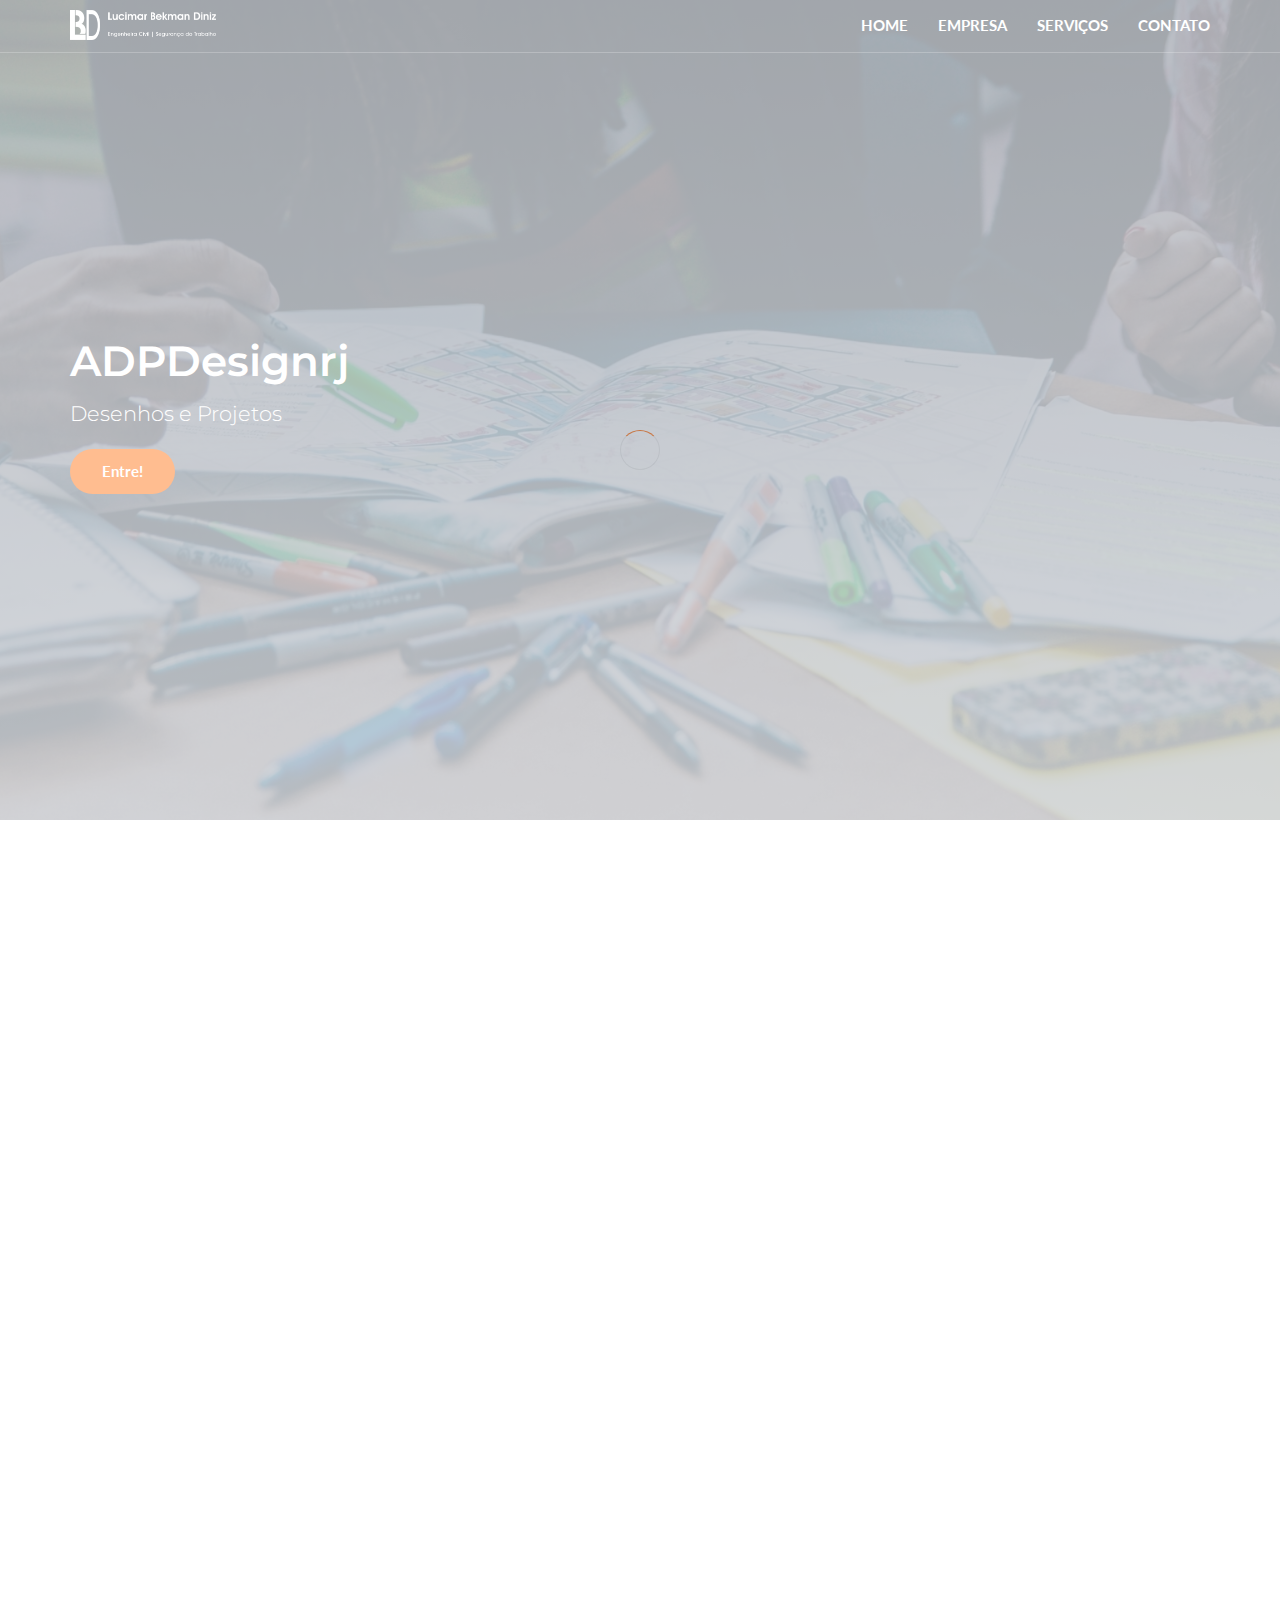
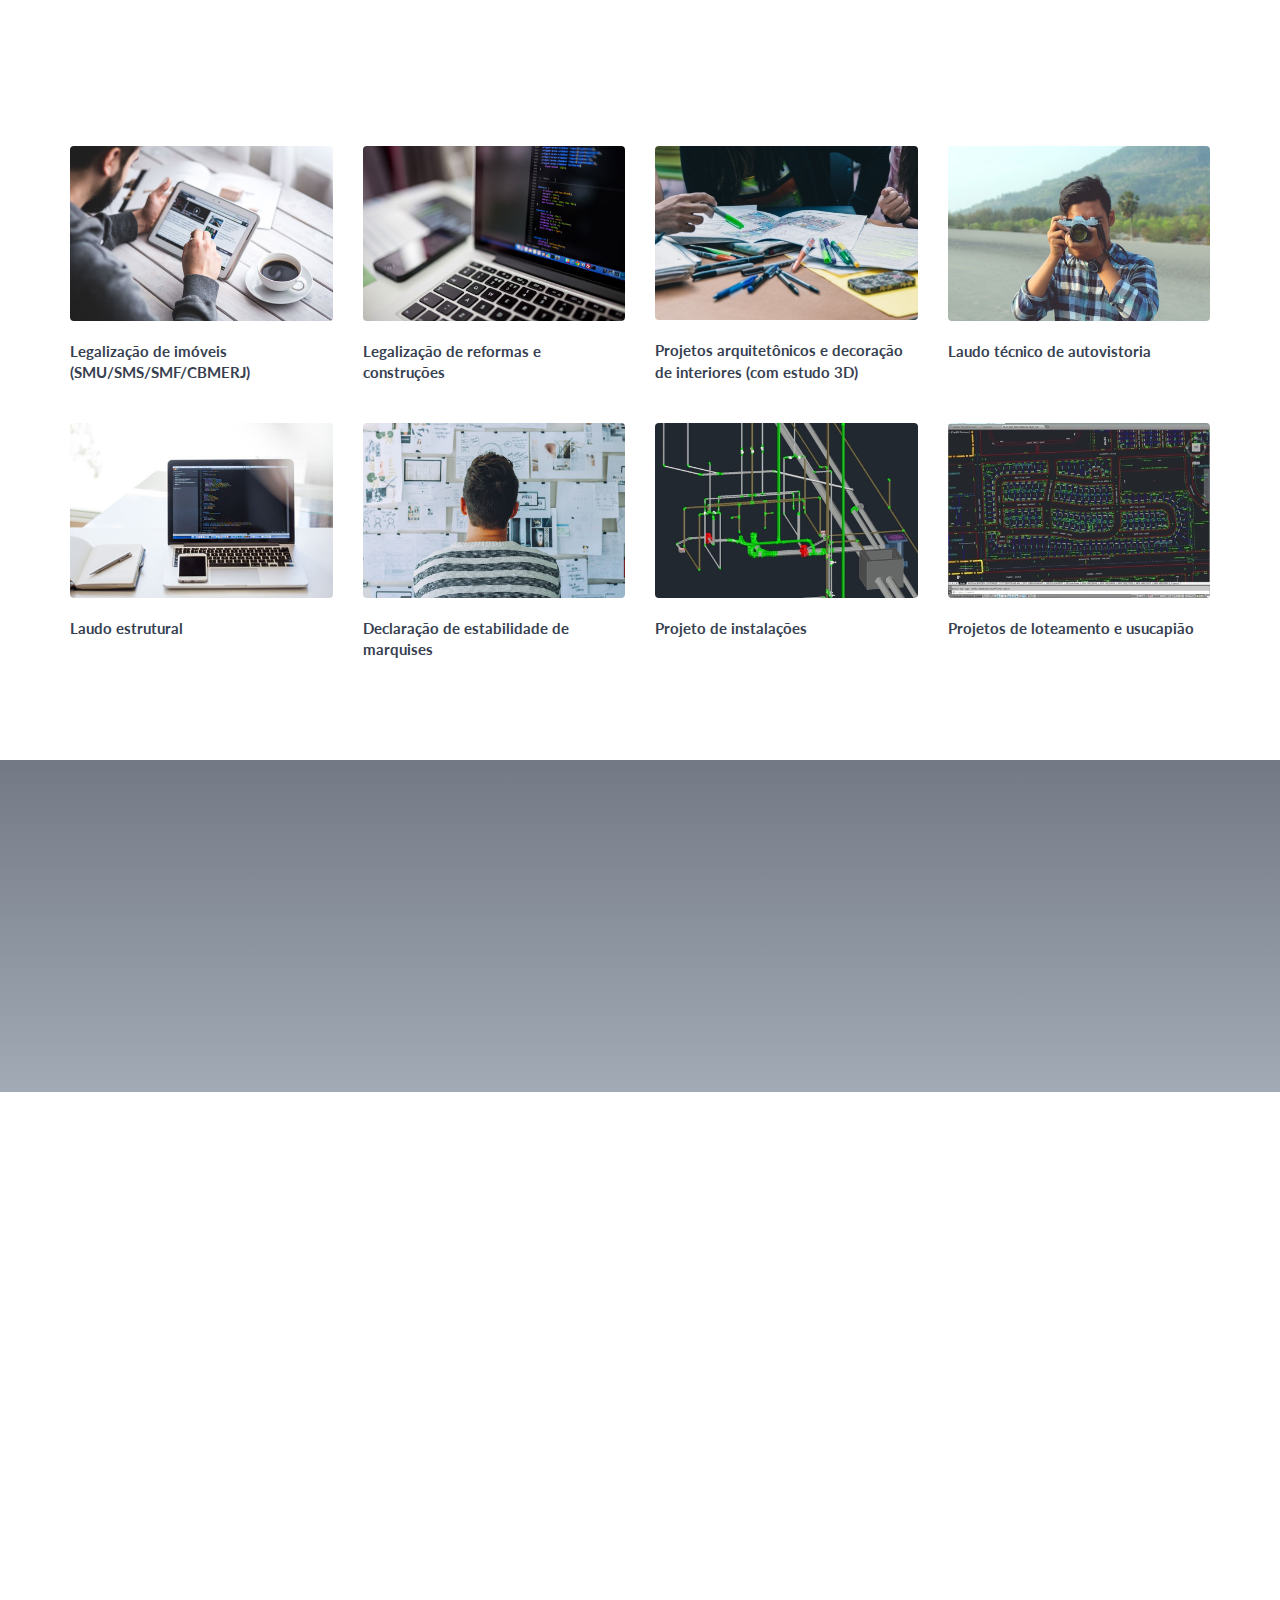
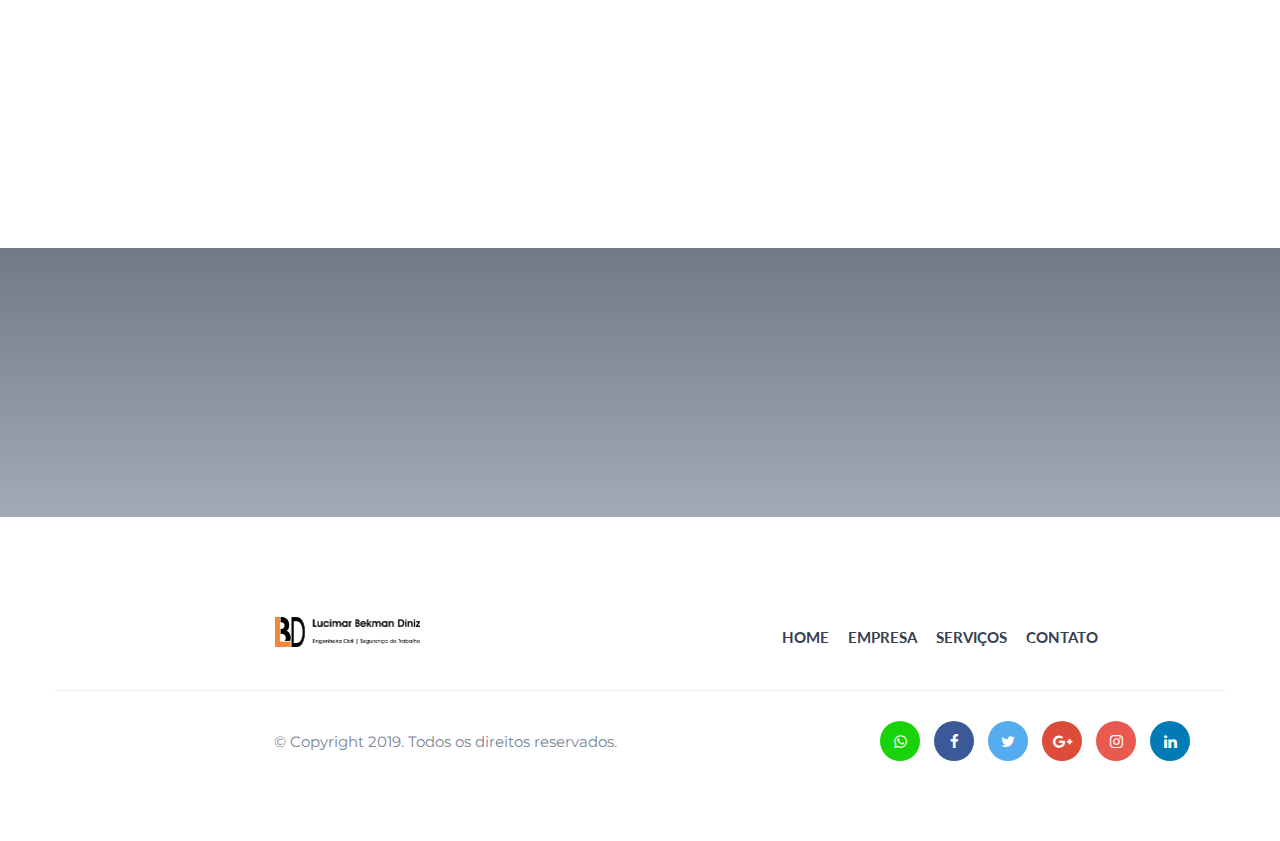
==== commit 6490a96f: "comentários das alterações" ====
--- a/index.html
+++ b/index.html
@@ -5,7 +5,7 @@
 		<meta http-equiv="X-UA-Compatible" content="IE=edge">
 		<meta name="viewport" content="width=device-width, initial-scale=1">
 		<!-- The above 3 meta tags *must* come first in the head; any other head content must come *after* these tags -->
-		<title>Lucimar Bekman - Engenheira</title>
+		<title>ADPDesignrj</title>
 		<!-- Favicon -->
 		<link rel="shortcut icon" href="img/favicon.png" type="image/x-png" />
 		<!-- Google font -->
@@ -65,8 +65,8 @@
 				<div class="container">
 					<div class="row">
 						<div class="col-md-8">
-							<h1 class="white-text wow slideInRight">Lucimar Bekman Diniz</h1>
-							<p class="lead white-text wow slideInRight" data-wow-delay="1s">Engenheira Civil 	FileDiffsSegurança do Trabalho</p>
+							<h1 class="white-text wow slideInRight">ADPDesignrj</h1>
+							<p class="lead white-text wow slideInRight" data-wow-delay="1s">Desenhos e Projetos</p>
 							<a class="main-button icon-button wow bounceInUp" data-wow-delay="2s" href="#About">Entre!</a>
 						</div>
 					</div>
@@ -133,7 +133,7 @@
 				<a name="Courses"></a>
 				<div class="row wow bounceInUp">
 					<div class="section-header text-center">
-						<h2>Nossos Serviços</h2>
+						<h2>Serviços</h2>
 					</div>
 				</div>
 				<!-- /row -->
@@ -273,7 +273,7 @@
 						<br>
 						<br>
 						<ul class="contact-details">
-							<li><i class="fa fa-envelope"></i><a href="mailto:luci.diniz@globo.com">luci.diniz@globo.com</a></li>
+							<li><i class="fa fa-envelope"></i><a href="mailto:adpdesignrj@gmail.com">adpdesignrj@gmail.com</a></li>
 							<li><i class="fa fa-phone"></i>(021) 99965-6412</li>
 							<li><i class="fa fa-map-marker"></i>Rua Chapot Prevost, 124 - Freguesia - Ilha do Governador</li>
 						</ul>
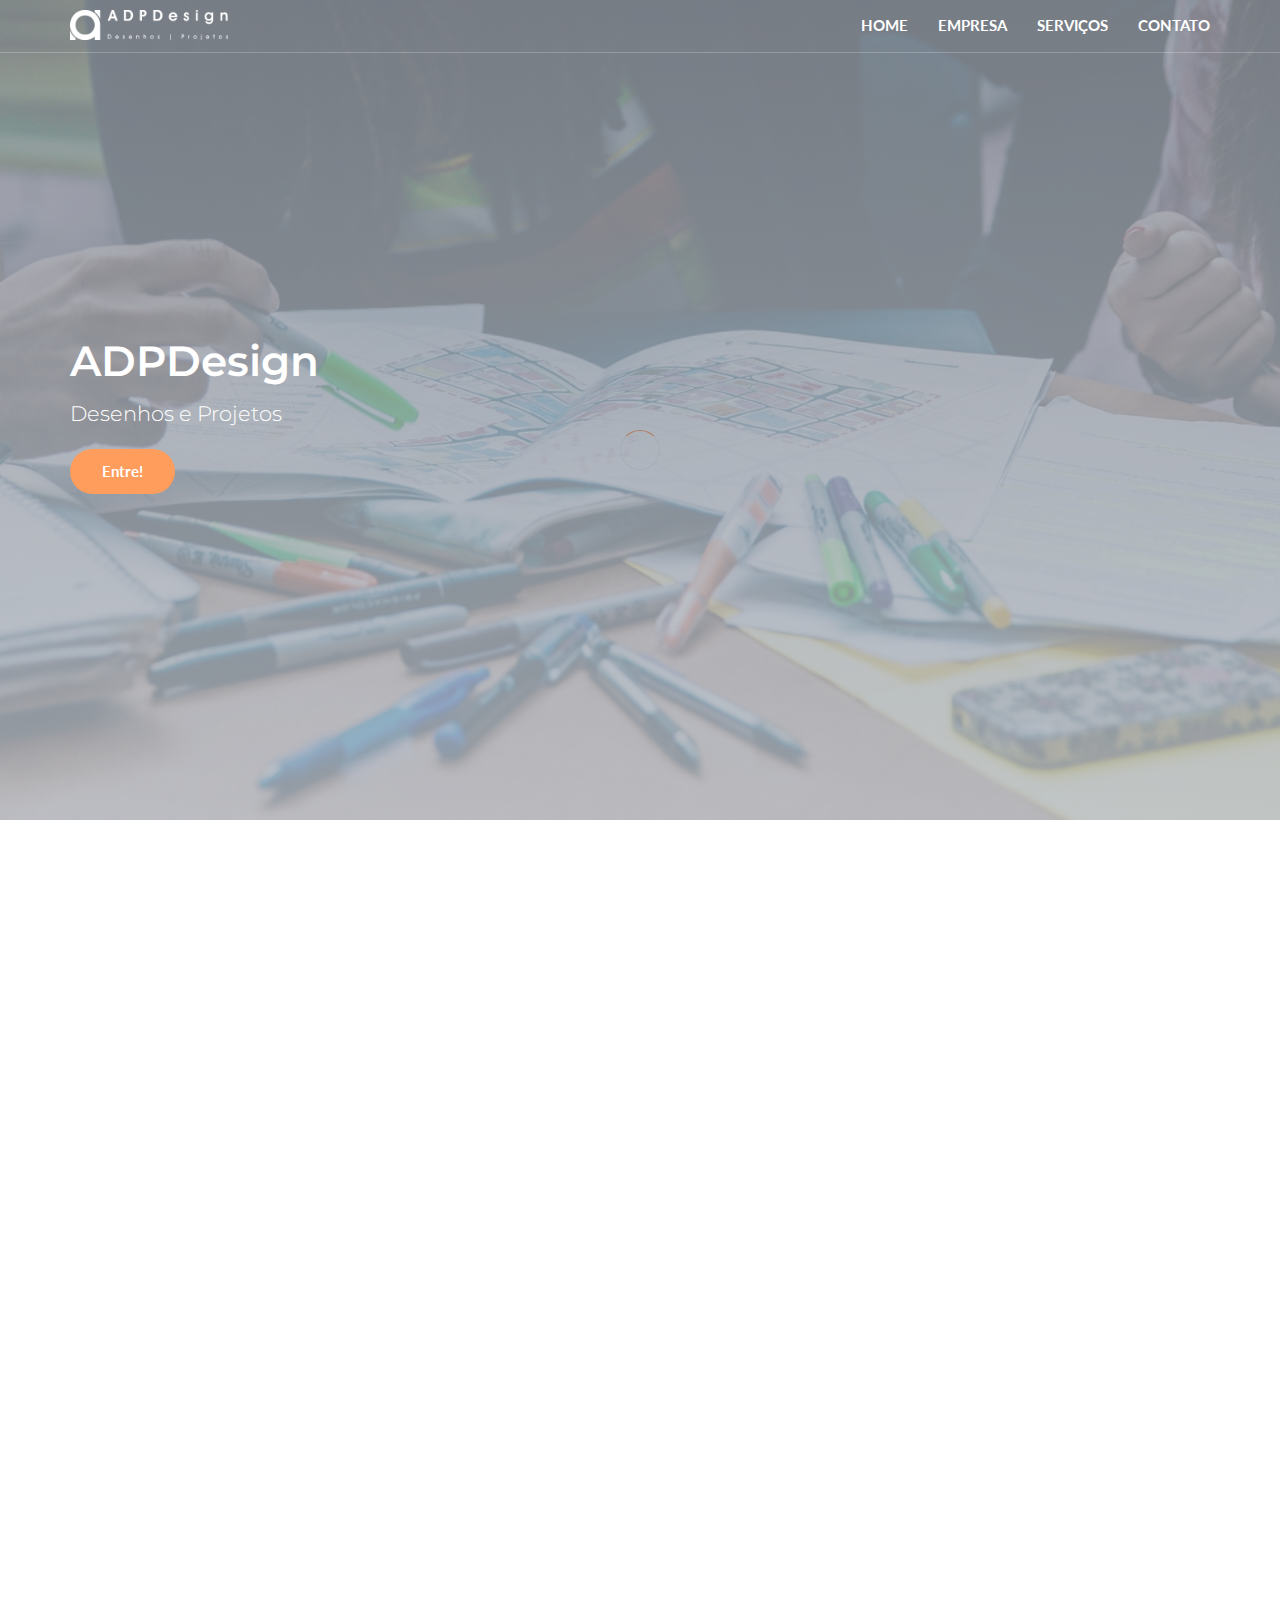
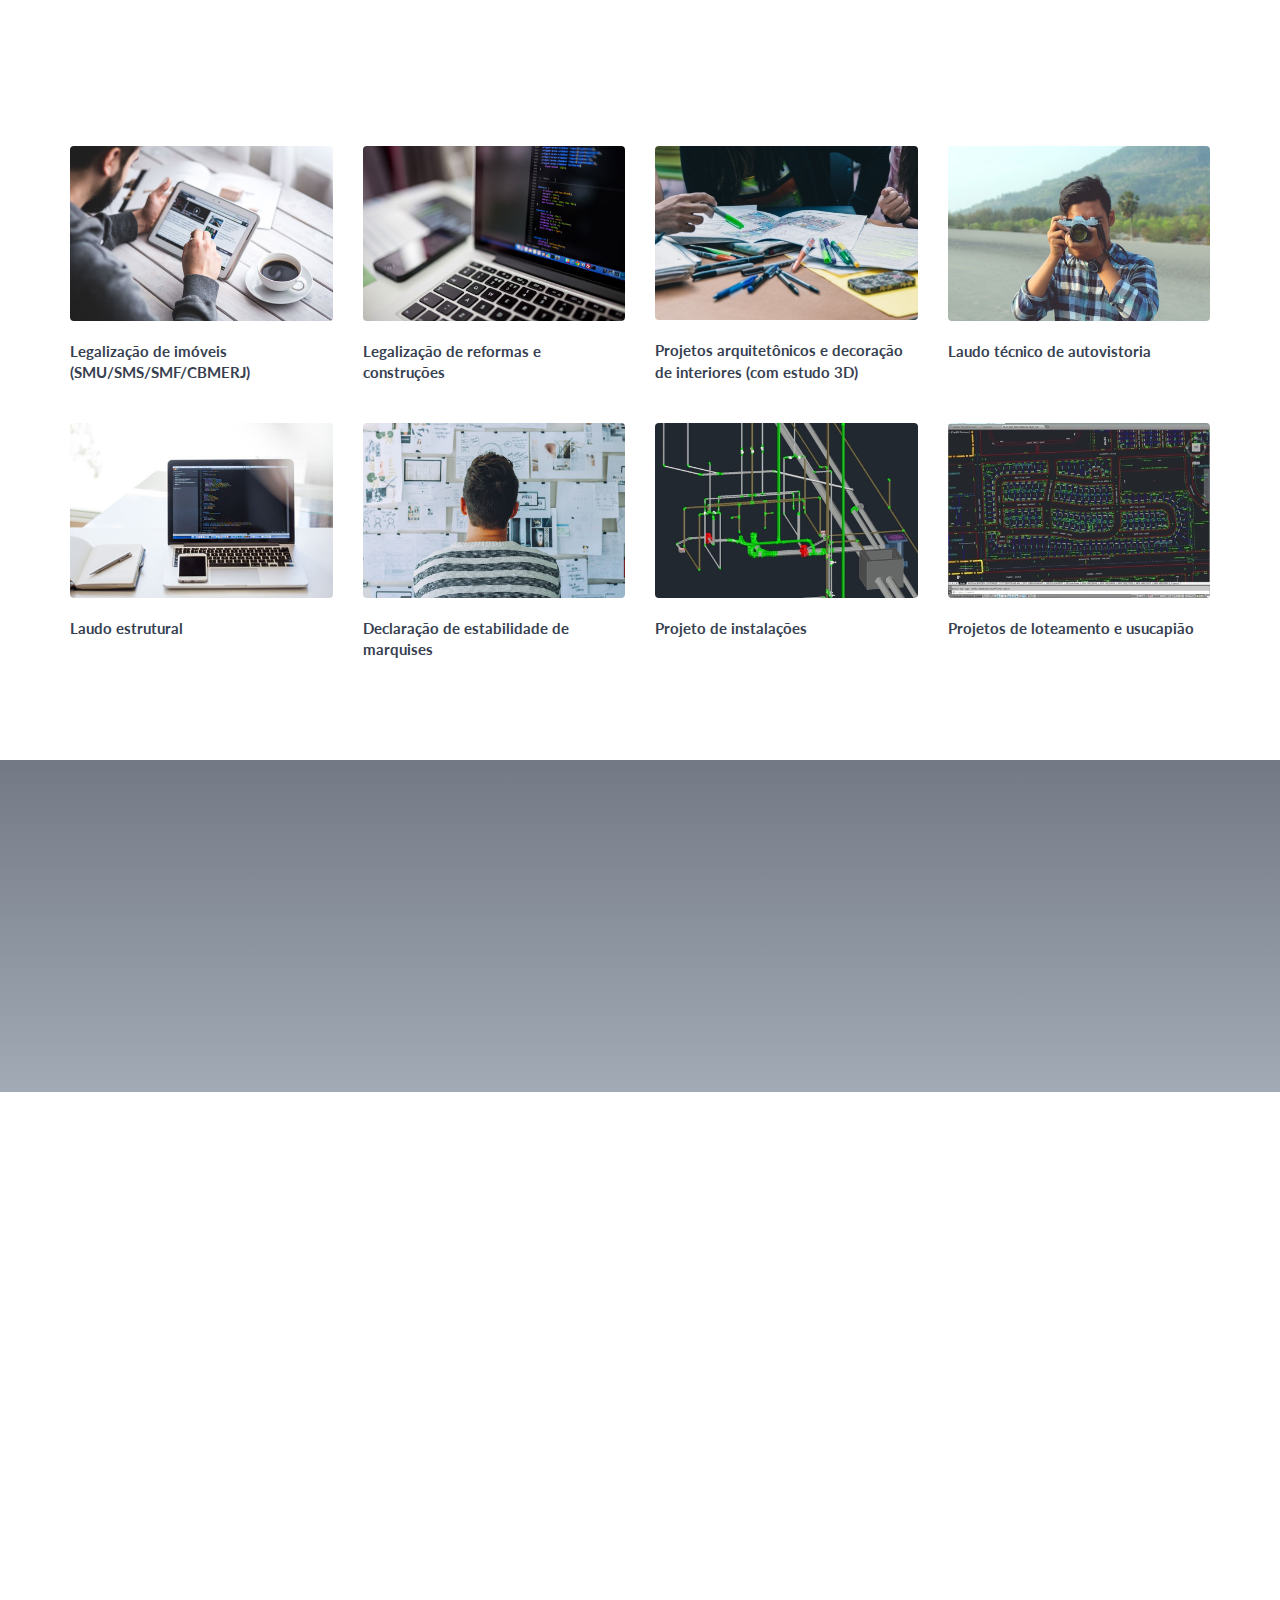
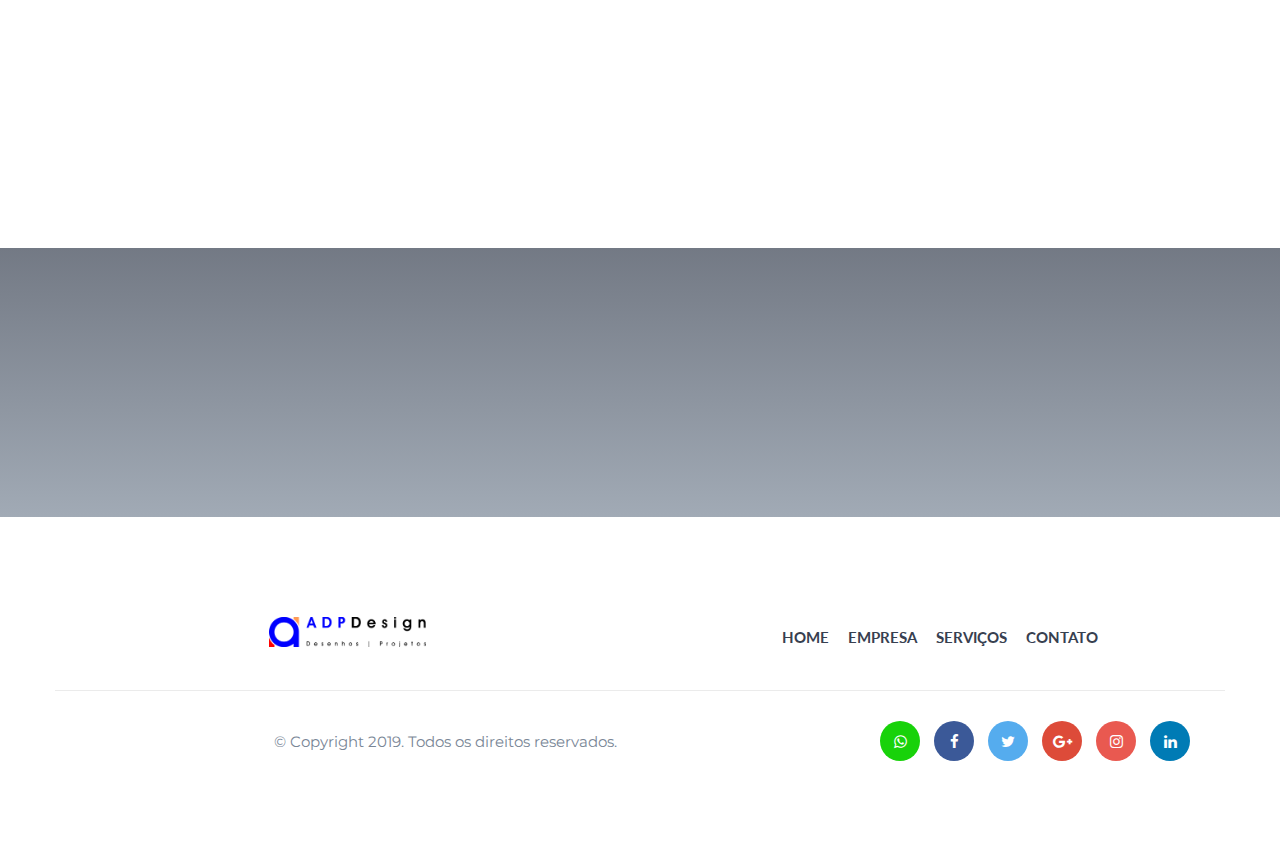
==== commit a73624c3: "primeiro teste2" ====
--- a/index.html
+++ b/index.html
@@ -59,13 +59,15 @@
 		<!-- Home -->
 		<div id="home" class="hero-area">
 			<!-- Backgound Image -->
-			<div class="bg-image bg-parallax overlay" style="background-image:url(./img/home-background.jpg)"></div>
+			<div class="bg-image bg-parallax overlay" style="background-image:url(./img/home-background.jpg)">
+				
+			</div>
 			<!-- /Backgound Image -->
 			<div class="home-wrapper">
 				<div class="container">
 					<div class="row">
 						<div class="col-md-8">
-							<h1 class="white-text wow slideInRight">ADPDesignrj</h1>
+							<h1 class="white-text wow slideInRight">ADPDesign</h1>
 							<p class="lead white-text wow slideInRight" data-wow-delay="1s">Desenhos e Projetos</p>
 							<a class="main-button icon-button wow bounceInUp" data-wow-delay="2s" href="#About">Entre!</a>
 						</div>
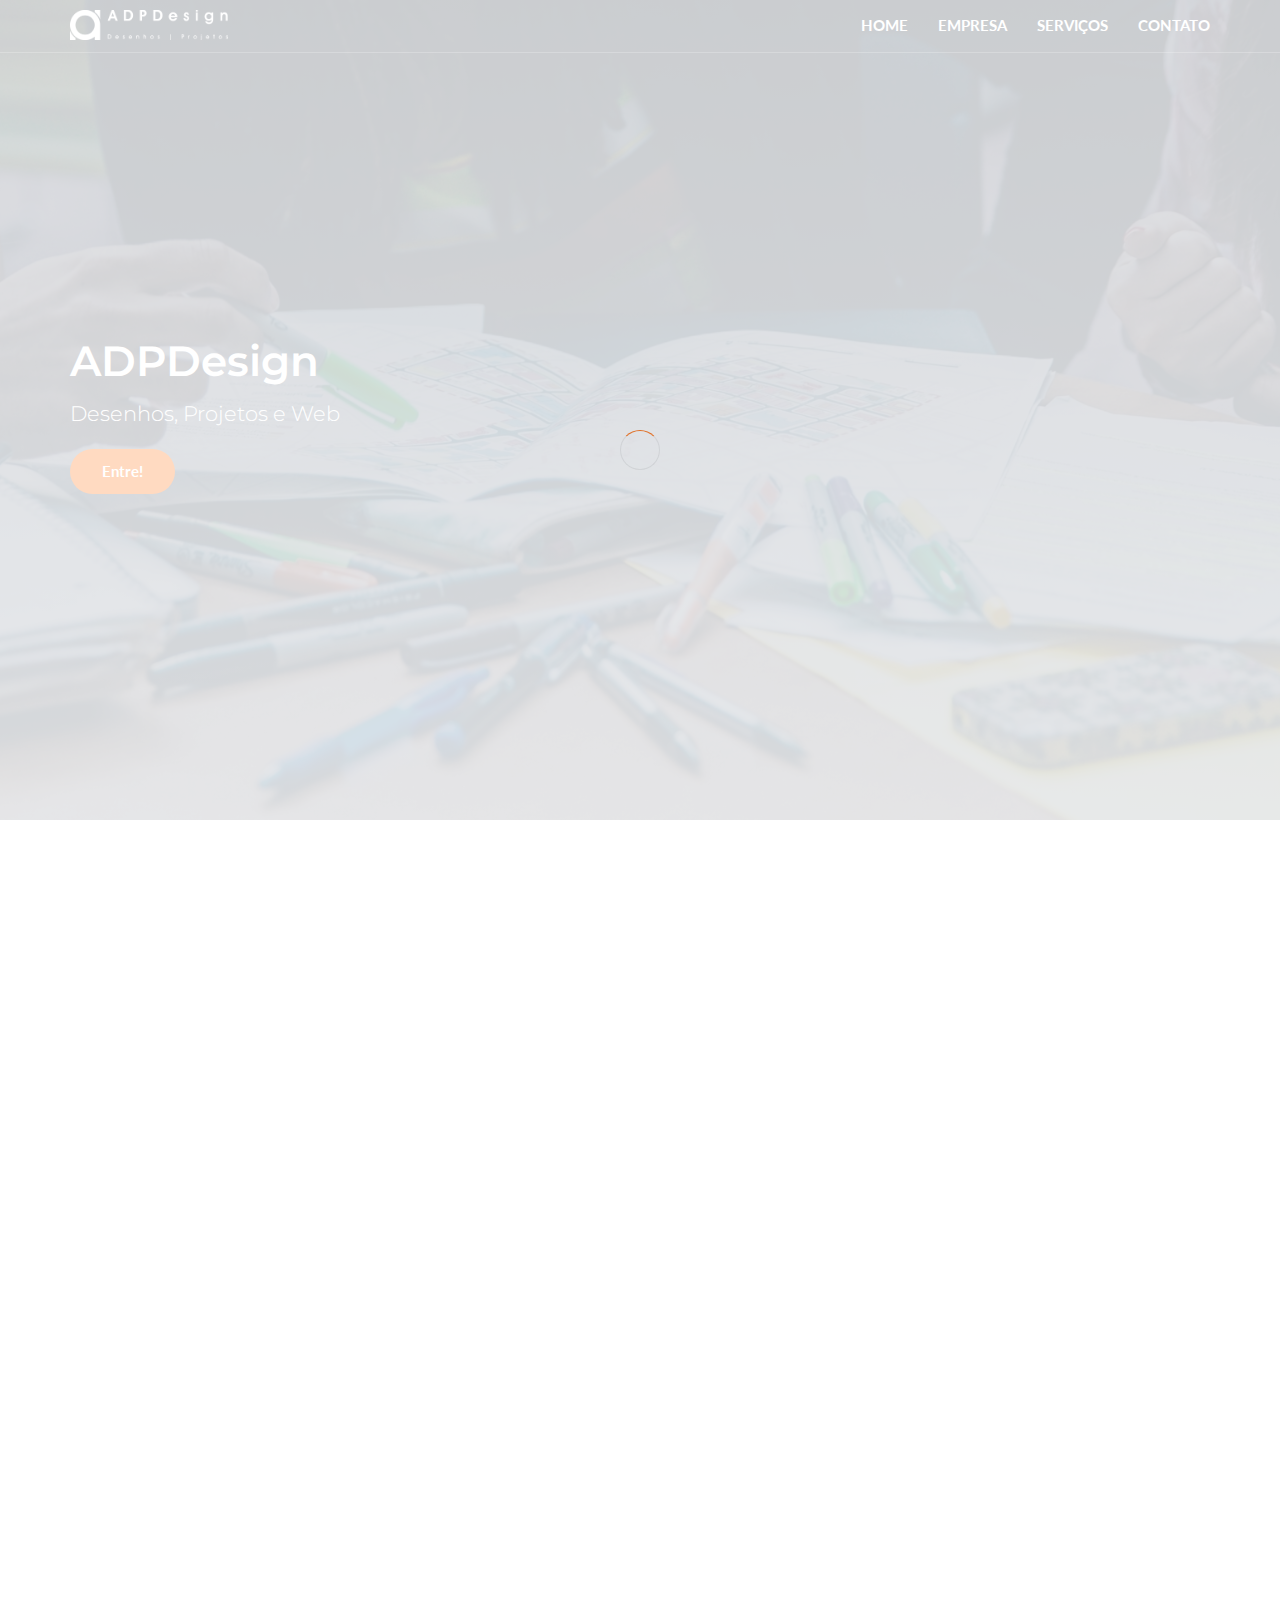
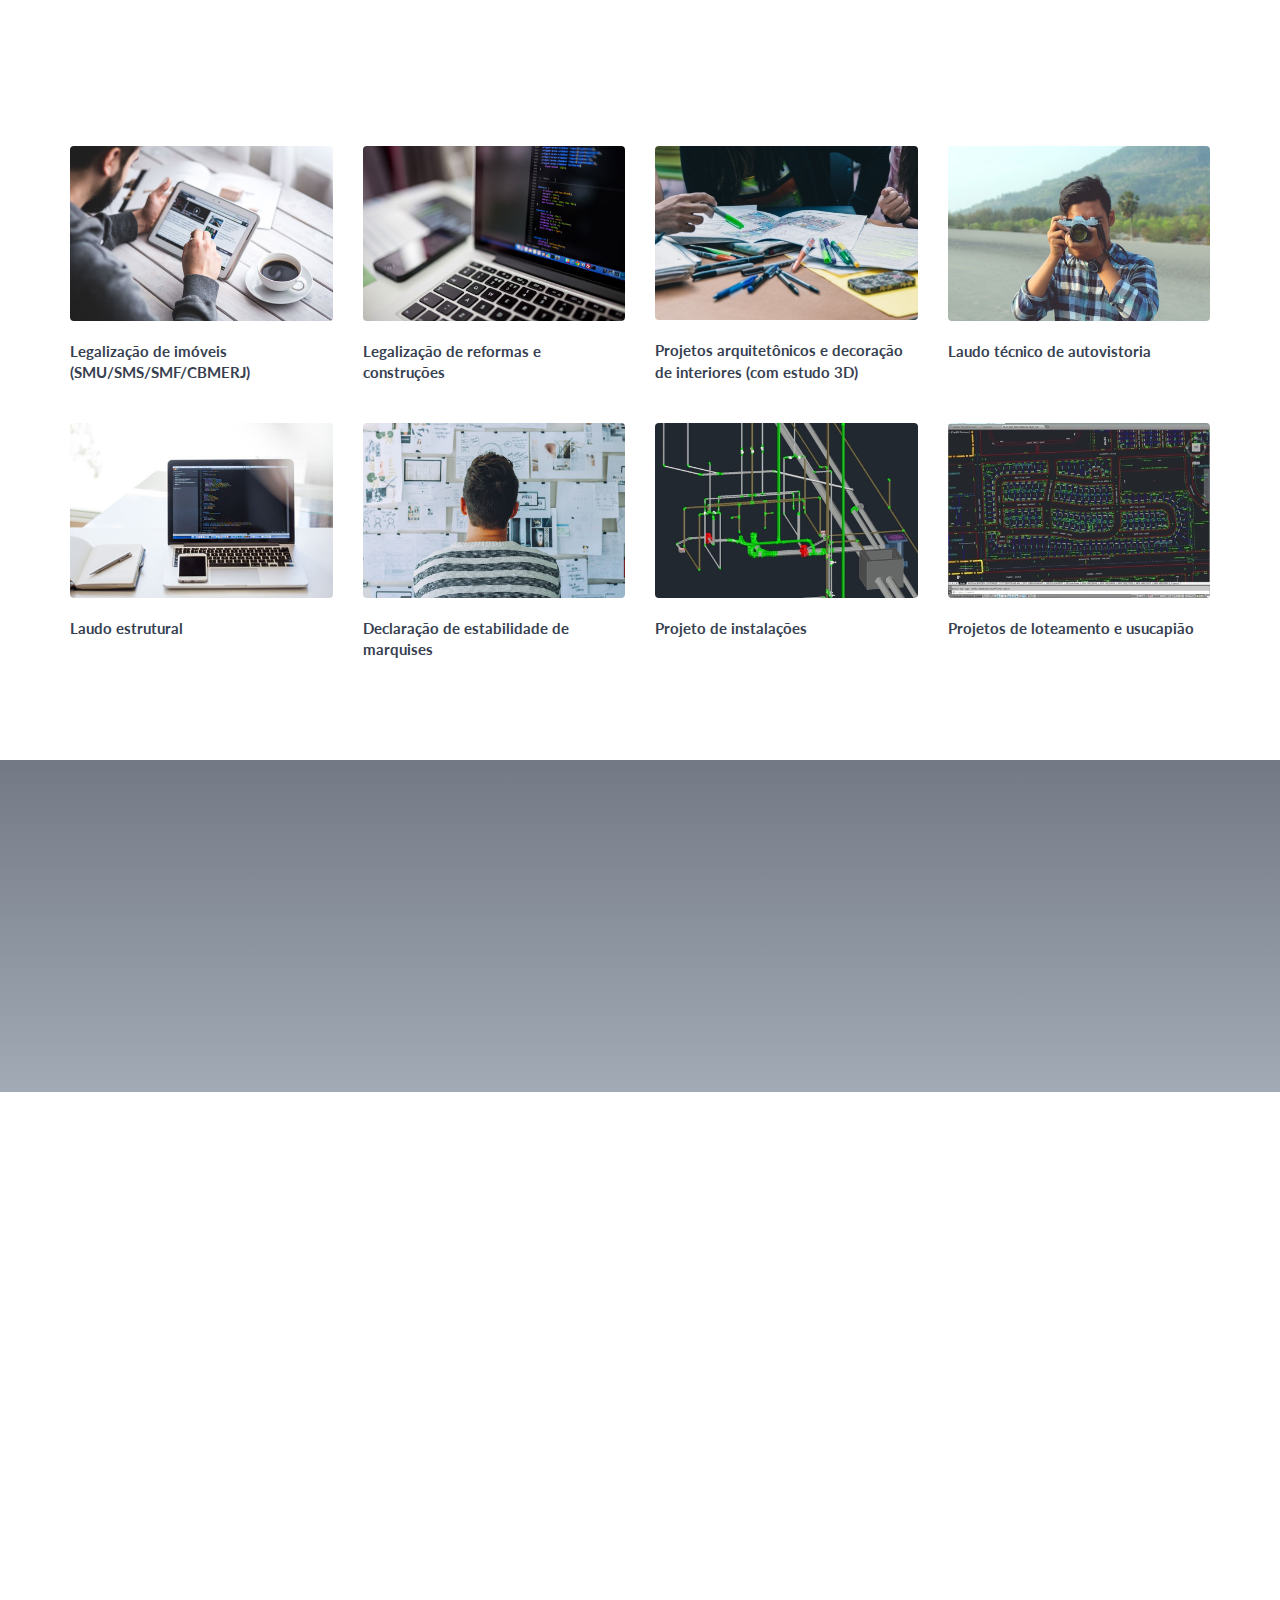
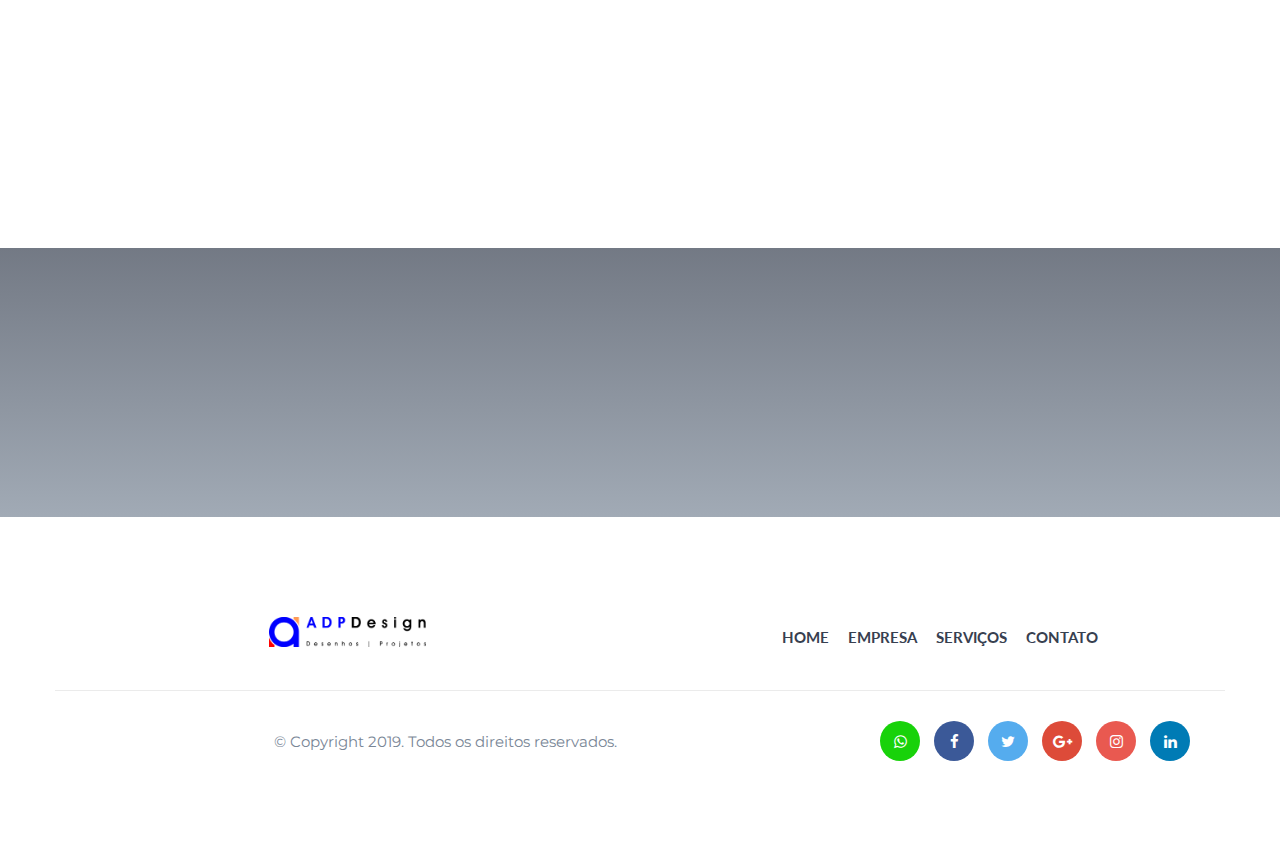
==== commit 772893fe: "Add files via upload" ====
--- a/index.html
+++ b/index.html
@@ -68,7 +68,7 @@
 					<div class="row">
 						<div class="col-md-8">
 							<h1 class="white-text wow slideInRight">ADPDesign</h1>
-							<p class="lead white-text wow slideInRight" data-wow-delay="1s">Desenhos e Projetos</p>
+							<p class="lead white-text wow slideInRight" data-wow-delay="1s">Desenhos, Projetos e Web</p>
 							<a class="main-button icon-button wow bounceInUp" data-wow-delay="2s" href="#About">Entre!</a>
 						</div>
 					</div>
@@ -86,7 +86,7 @@
 					<div class="col-md-6">
 						<div class="section-header wow slideInRight">
 							<h2>Bem-vindo!</h2>
-							<p class="lead">30 anos legalizando e projetando o seu imóvel!</p>
+							<p class="lead">30 anos desenhando e animando sua idéia!</p>
 						</div>
 						<!-- feature -->
 						<div class="feature wow fadeInUp data-wow-delay=" 1s">
@@ -276,8 +276,8 @@
 						<br>
 						<ul class="contact-details">
 							<li><i class="fa fa-envelope"></i><a href="mailto:adpdesignrj@gmail.com">adpdesignrj@gmail.com</a></li>
-							<li><i class="fa fa-phone"></i>(021) 99965-6412</li>
-							<li><i class="fa fa-map-marker"></i>Rua Chapot Prevost, 124 - Freguesia - Ilha do Governador</li>
+							<li><i class="fa fa-phone"></i>(021) 98414-5505</li>
+							<li><i class="fa fa-whatsapp"></i>(021) 98414-5505</li>
 						</ul>
 						<!-- contact map -->
 						<div id="contact-map"></div>
